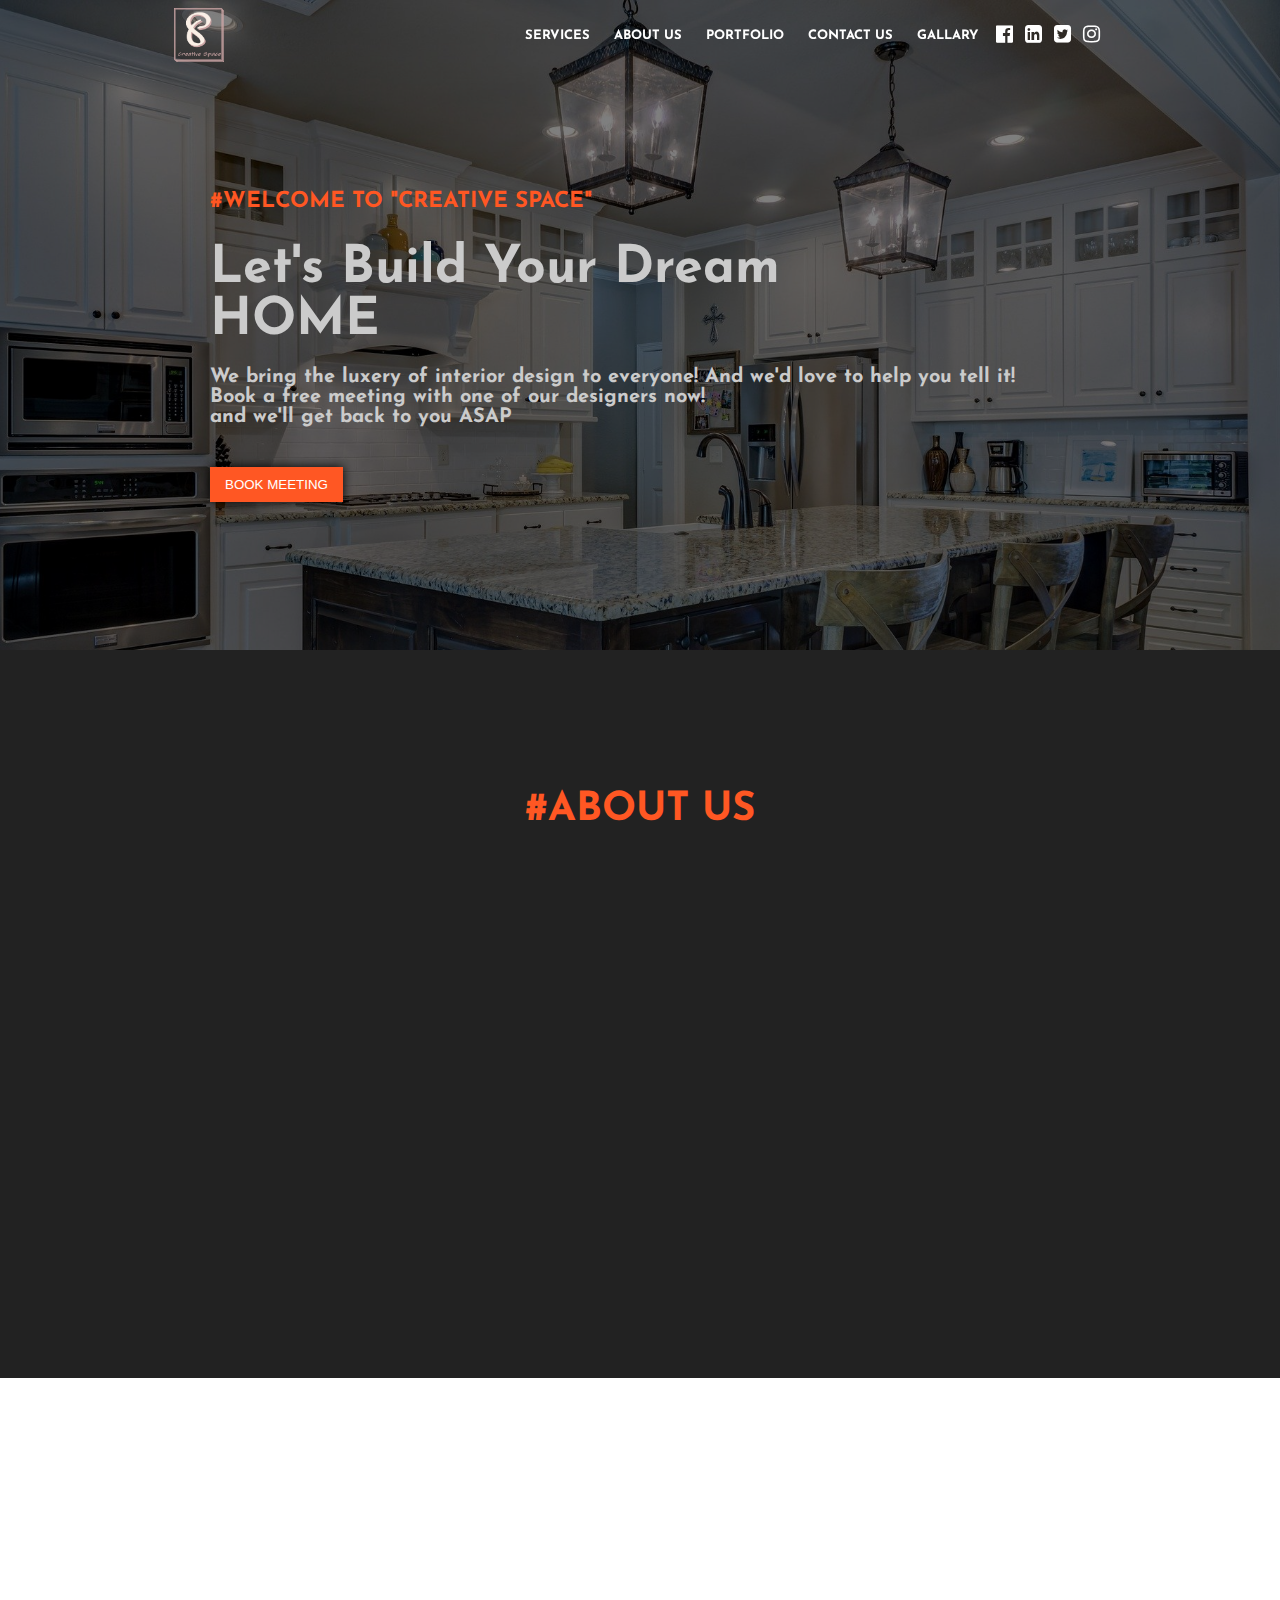
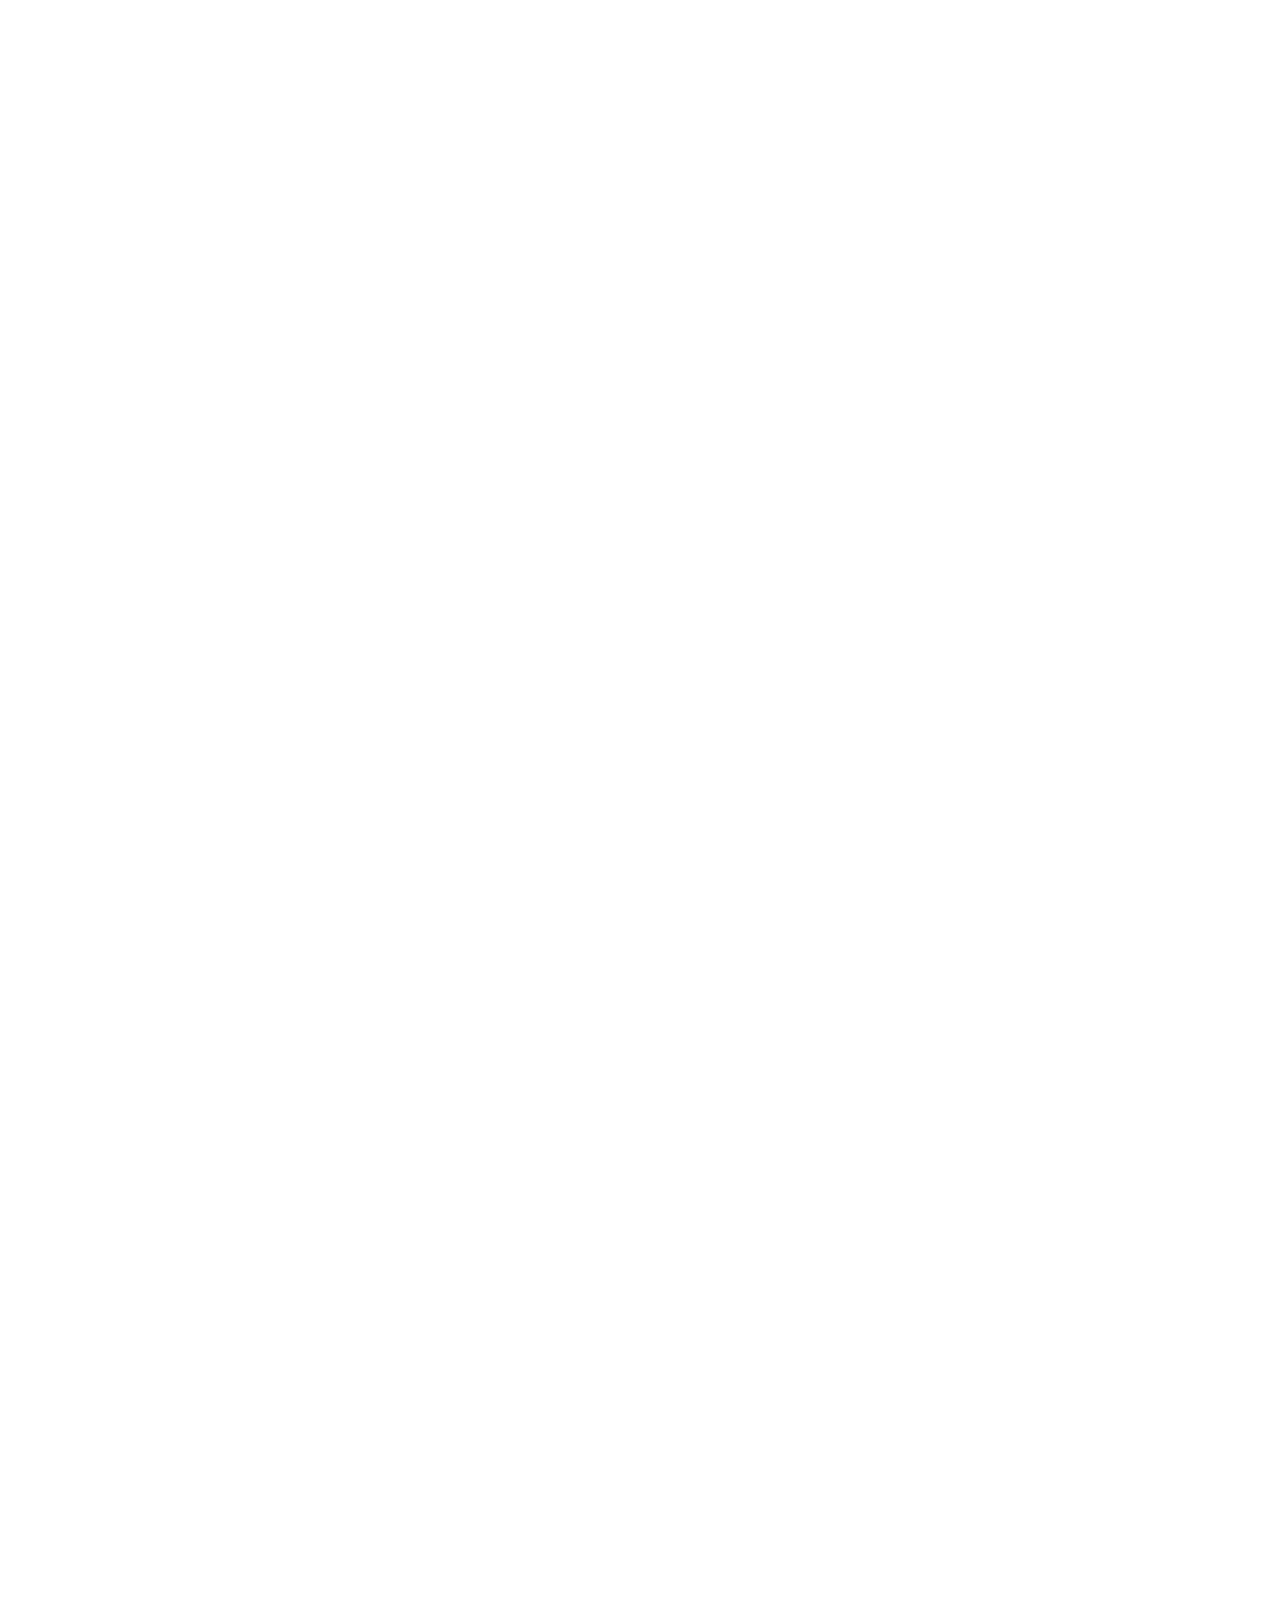
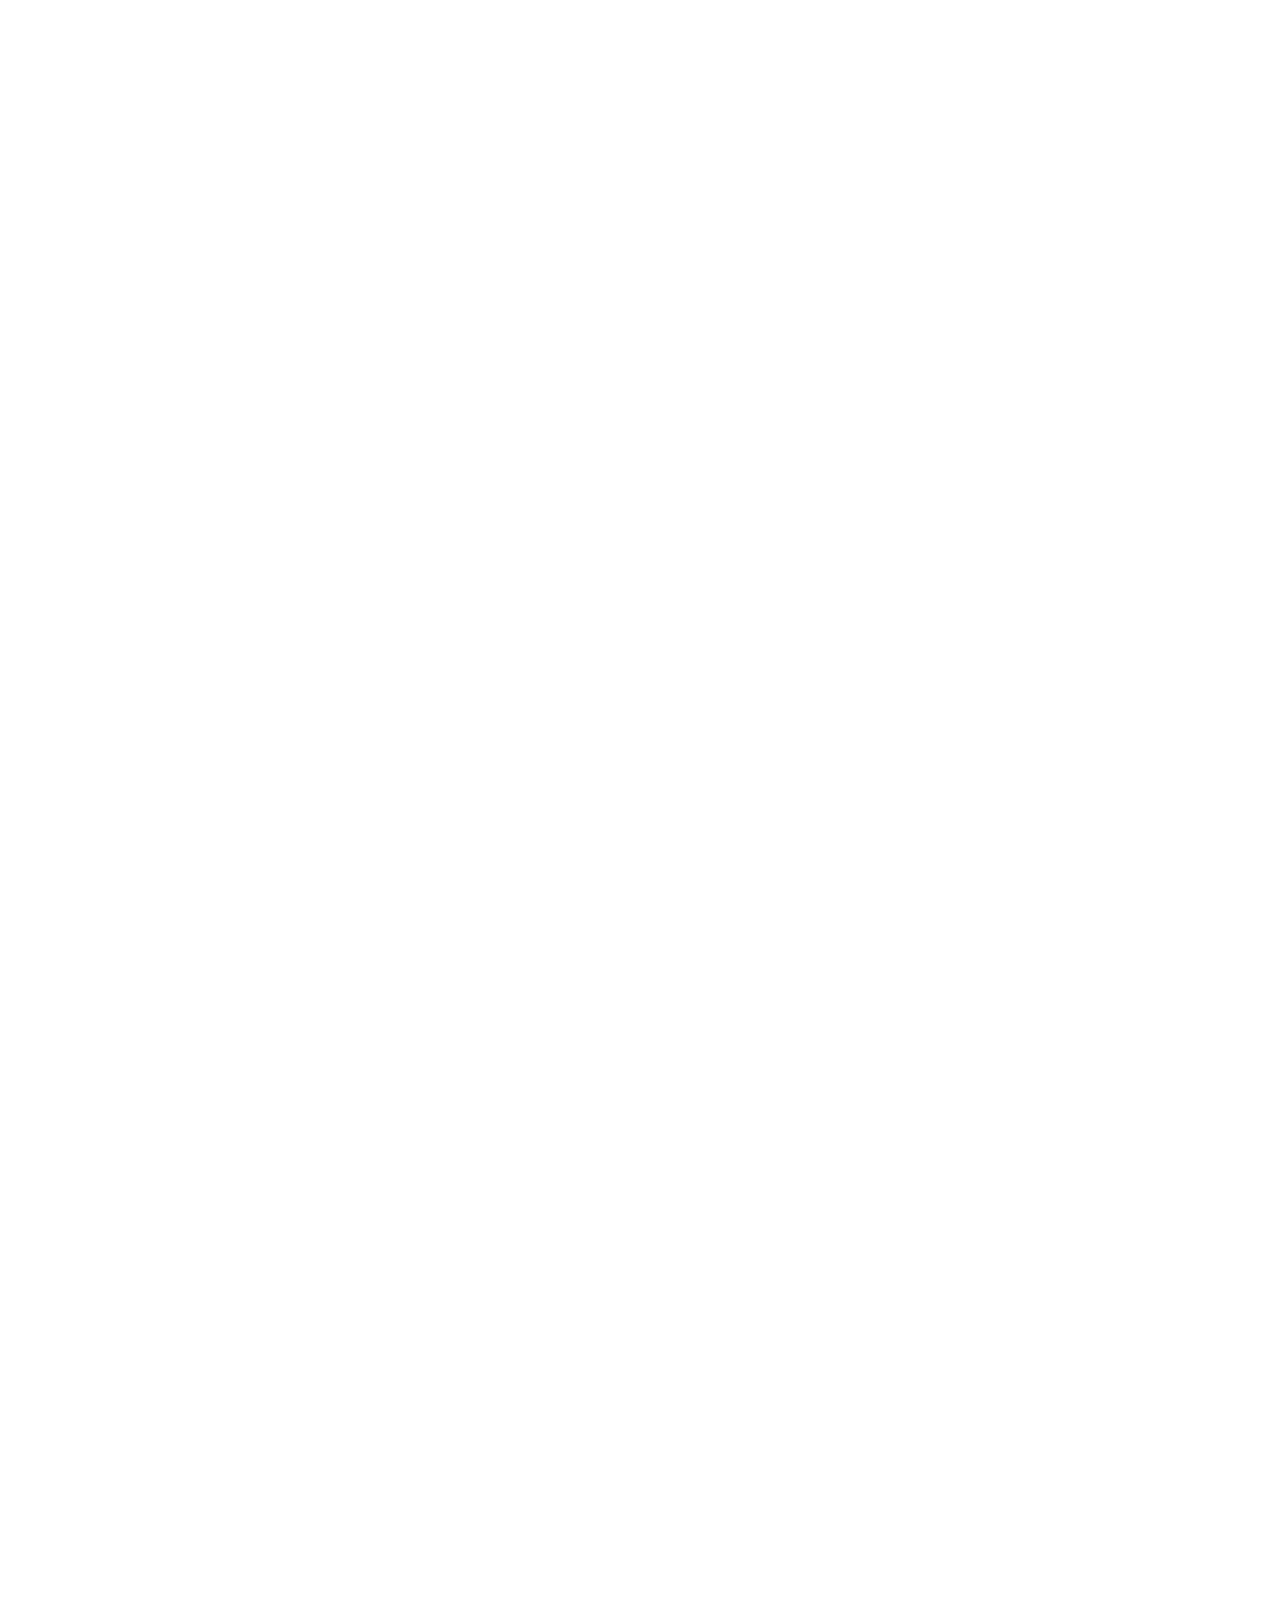
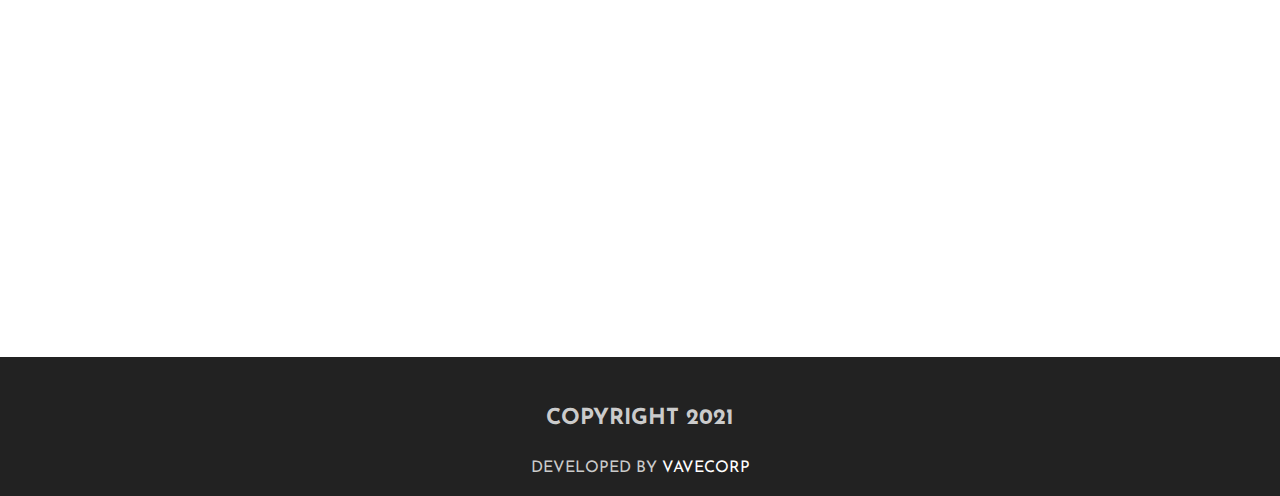
==== index.html @ 80b1841b "Add files via upload" ====
<!DOCTYPE html>
<html lang="en">

<head>
    <meta charset="UTF-8">
    <meta http-equiv="X-UA-Compatible" content="IE=edge">
    <meta name="viewport" content="width=device-width, initial-scale=1.0">
    <meta name="description"
        content="Creative Space Interior Designer and Decorator is one of the Best Intirior Designer and Decorator In Prayagraj . We provide services like nterior Designers For Furniture, Interior Designers, Exterior Designers, Interior Decorators For Salons, Interior Designers For Studio, Interior Designers For Temple, Interior Designer Consultants, Interior Designers For Corporate Celling Desining, INTIRIOR DESIGNING FOR RESTAURENTS, INTIRIOR DESIGNING FOR FURNITURE, BEDROOM DESIGNING, INTIRIOR DESIGNING FOR OFFICES, CUSTOM ROOM DESIGNING, INTIRIOR DESIGNING LIVING ROOM, INTIRIOR DESIGNING KITCHEN etc.">
    <meta name="author" content="">
    <meta name="keywords" content="intirior designer, intirior, designe, allahabad, prayagraj, u.p, best, best intirioe designer in allahabad, best intirior designer in prayagraj, Electricians, CarpentersInterior, DecoratorsInterior, DesignersAluminium, FabricatorsResidence, Interior, DesignersACP, FabricatorsAluminium, Composite, Panel, DealersAluminium, Partition, ContractorsCeiling, Interior, Designers, Electricians,Carpenters,Interior Decorators,Interior Designers,Aluminium Fabricators,Residence Interior Designers,ACP Fabricators,Aluminium Composite Panel Dealers,Aluminium Partition Contractors,Ceiling Interior Designers,Interior Designers For Restaurant,Interior Designers For Modular Kitchen,ACP Contractors,Interior Designers For Beauty Parlour,Interior Designers For Furniture,Interior Designers For Penthouse,Interior Designer Consultants,Residential Exterior Designers,Interior Designers For Bedroom,Interior Designers For Hotels,Interior Designers For Wall,Interior Designers For Apartment,Commercial Interior Designers,Aluminium Structure Fabricators,3D Exterior Designers,Interior Designers For Bungalow,Interior Designers For Jewellery Showroom,Interior Designers For Studio,Interior Designers For Restaurants & Bars,Interior Designers For Hospital,Interior Designers For Retail Store,Interior Designers For Fish Spa,Interior Designers For Corporate,Interior Designers For Shopping Mall,Interior Designers For Bathroom,PVC Interior Designers,Interior Decorators For Salons,Interior Designers For Salons,  Interior Civil Work Services,  Interior Designers For Silver Leafing,  Interior Designers For Industrial,,  Interior Designers For Lobby,    Interior Designers For Nursing Home,  Exterior Graphic Designers,   Interior Decorators For Furniture,  3D Interior Designers For Modular Kitchen,  Interior Designers For School, Designer Furniture Dealers,  Exterior Designers,  Commercial Exterior Designers,  Interior Designers For Kids Room,  Interior Designers For Shops,  Structural Glazing Contractors,    Interior Designers For Art Gallery,   Interior Designers For Institution,  Interior Designers For Temple,  Interior Designers For Showrooms,  Interior Designers For Stalls,  Designer Furniture Dealers-Italia Wood Interiors,
     ">


    <!--  -->
    <link rel="stylesheet" href="https://cdnjs.cloudflare.com/ajax/libs/font-awesome/4.7.0/css/font-awesome.min.css">
    <link rel="preconnect" href="https://fonts.googleapis.com">
    <link rel="preconnect" href="https://fonts.gstatic.com" crossorigin>
    <link href="https://fonts.googleapis.com/css2?family=Josefin+Sans:wght@300&display=swap" rel="stylesheet">
    <link href="https://unpkg.com/aos@2.3.1/dist/aos.css" rel="stylesheet">
    <script src="https://unpkg.com/aos@2.3.1/dist/aos.js"></script>
    <!--  -->
    <link rel="preconnect" href="https://fonts.googleapis.com">
    <link rel="preconnect" href="https://fonts.gstatic.com" crossorigin>
    <link href="https://fonts.googleapis.com/css2?family=Gochi+Hand&display=swap" rel="stylesheet">
    <link href="https://fonts.googleapis.com/css2?family=Raleway:wght@100&display=swap" rel="stylesheet">
    <!--  -->
    <link rel="stylesheet" href="/slick/slick.css">
    <link rel="stylesheet" href="/slick/slick-theme.css">
    <link rel="stylesheet" href="./css/utility.css">
    <link rel="stylesheet" href="/css/style.css">
    <link rel="stylesheet" href="./css/mobile.css">
    <title>Creative Space Interior Designer and Decorator, Best Intirior Designer In Prayagraj </title>
</head>

<body>
    <nav>
        <div class="nav-parent">


            <div class="navbar">
                <div class="logo">
                    <img src="./img/logo6.png" alt="logo">
                    <!-- <h1>logo</h1> -->
                </div>
                <ul class="nav-menu">
                    <li class="nav-item"><a href="#service">SERVICES</a></li>
                    <li class="nav-item"><a href="#about">ABOUT US</a></li>
                    <li class="nav-item"><a href="#portfolio">PORTFOLIO</a></li>
                    <li class="nav-item"><a href="#contact">CONTACT US</a></li>
                    <li class="nav-item"><a href="gallary.html">GALLARY</a></li>
                    <ul class="nav-social">
                        <li><a href=""><i class="fa fa-facebook-official"></i></a></li>
                        <li><a href=""><i class="fa fa-linkedin-square"></i></a></li>
                        <li><a href=""><i class="fa fa-twitter-square"></i></a></li>
                        <li><a href=""><i class="fa fa-instagram"></i></a></li>
                    </ul>
                </ul>
                <div class="hamburger">
                    <div class="bar1"></div>
                    <div class="bar2"></div>
                    <div class="bar3"></div>
                </div>
            </div>
        </div>
    </nav>


    <!-- ************************************************************************************************ -->
    <!-- ************************************************************************************************ -->
    <!-- ************************************************************************************************ -->


    <main>

        <!--***************************************modal form*********************************************************-->

        <div class="modal-form-parent">

            <div class="modal-form-main">

                <div class="modal-form-content">
                    <div class="modal-form-heading">
                        <h2 class="small-heading highlight-color">BOOK A FREE MEETING</h2>
                        <p class="para secondry-color">Lorem ipsum dolor sit, amet consectetur adipisicing elit. In,
                            perferendis odio!</p>
                    </div>
                    <div class="modal-form">
                        <form action="">
                            <input type="text" name="name" placeholder="YOUR NAME*" required>

                            <input type="email" name="email" placeholder="YOUR EMAIL*" required>

                            <input type="datetime-local" name="Meeting time" placeholder="PREFERRED DATE AND TIME"
                                required>

                            <input type="number" name="phone number" placeholder="YOUR PHONE NUMBER*" required>

                            <textarea name="message" id="" placeholder="YOUR MESSAGE"></textarea>

                            <input type="submit" class="submit">
                        </form>
                        <button class="close-modal">CLOSE</button>
                    </div>

                </div>
            </div>
        </div>


        <!--***************************************HERO SECTION*********************************************************-->
        <div class="hero-parent">
            <div class="hero max-width">

                <div class="hero-text ">
                    <h1 class="heading  highlight-color">#WELCOME TO "CREATIVE SPACE"</h1>
                    <h2 class="heading secondry-color">Let's Build Your Dream <br> HOME</h2>
                    <p class="para secondry-color">We bring the luxery of interior design to everyone! And we'd love to
                        help you tell it!<br> Book a free meeting with one of our designers now! <br> and we'll get back
                        to you ASAP</p>
                    </p>

                    <div class="hero-cta">
                        <button>BOOK MEETING</button>
                    </div>
                </div>
            </div>

        </div>


        <!-- *****************************************ABOUT US******************************************************* -->

        <div class="about-parent" id="about">
            <div class="about max-width">
                <h2 class="heading highlight-color">#ABOUT US</h2>
                <div class="about-content">

                    <img src="./img/couch-1845270_1280.jpg" alt="about img" data-aos="fade-right">
                    <div class="about-text" data-aos="fade-left">
                        <h2 class="small-heading highlight-color">OUR STORY</h2>
                        <p class="para secondry-color">We started our journey in 2009, because we realize the difference
                            between a 'house' and a 'Home' and ever since then, we've helped hundreds of our customers
                            build their 'Dream Home'</p>
                        <p class="para secondry-color">We believe that interior design should be accessible to everyone,
                            and that's why we have plans suitable for every budget</p>
                    </div>

                </div>
            </div>
        </div>

        <!-- *****************************************OUR SERVICES******************************************************* -->



        <div class="services-parent" id="service" data-aos="fade-right">
            <div class="services max-width">
                <h2 class="heading highlight-color">#OUR SERVICES</h2>
                <p class="para">WE provide more than 30 services</p>
                <div class="service-card-parent card-parent">
                    <div class="service-card card" data-aos="fade-up">
                        <img src="./img/celling.jpeg" alt="celling">
                        <div class="card-text">
                            <h3 class="small-heading">Celling Desining</h3>
                        </div>

                    </div>
                    <div class="service-card card" data-aos="fade-up">
                        <img src="./img/restaurent2.jpeg" alt="restaurent">
                        <div class="card-text">
                            <h3 class="small-heading">INTIRIOR DESIGNING FOR RESTAURENTS</h3>
                        </div>

                    </div>
                    <div class="service-card card" data-aos="fade-up">
                        <img src="./img/furniture.jpeg" alt="furniture">
                        <div class="card-text">
                            <h3 class="small-heading">INTIRIOR DESIGNING FOR FURNITURE</h3>
                        </div>

                    </div>
                    <div class="service-card card" data-aos="fade-up">
                        <img src="./img/bedroom.jpg" alt="bedroom">
                        <div class="card-text">
                            <h3 class="small-heading">BEDROOM DESIGNING</h3>
                        </div>

                    </div>
                    <div class="service-card card" data-aos="fade-up">
                        <img src="./img/office.jpeg" alt="office">
                        <div class="card-text">
                            <h3 class="small-heading">INTIRIOR DESIGNING FOR OFFICES</h3>
                        </div>

                    </div>
                    <div class="service-card card" data-aos="fade-up">
                        <img src="./img/extirior.jpeg" alt="extiror">
                        <div class="card-text">
                            <h3 class="small-heading">EXTIRIOR DESIGNING</h3>
                        </div>

                    </div>
                    <div class="service-card card" data-aos="fade-up">
                        <img src="./img/customroom.jpeg" alt="customroom">
                        <div class="card-text">
                            <h3 class="small-heading">CUSTOM ROOM DESIGNING</h3>
                        </div>

                    </div>
                    <div class="service-card card" data-aos="fade-up">
                        <img src="./img/restaurent.jpeg" alt="">
                        <div class="card-text">
                            <h3 class="small-heading">INTIRIOR DESIGNING FOR SHOPS</h3>
                        </div>

                    </div>
                    <div class="service-card card" data-aos="fade-up">
                        <img src="./img/livingroom.jpeg" alt="">
                        <div class="card-text">
                            <h3 class="small-heading">INTIRIOR DESIGNING LIVING ROOM</h3>
                        </div>

                    </div>
                    <div class="service-card card" data-aos="fade-up">
                        <img src="./img/kitchin.jpeg" alt="kitchen">
                        <div class="card-text">
                            <h3 class="small-heading">INTIRIOR DESIGNING KITCHEN</h3>
                        </div>

                    </div>

                    <h2 class="small-heading" data-aos="fade-up">+ and many more</h2>







                </div>
                <div class="hero-cta cta" data-aos="fade-up">
                    <button>BOOK MEETING</button>
                </div>
            </div>


            <!-- *****************************************OUR Portfolio******************************************************-->

            <div class="portfolio-parent" id="portfolio" data-aos="fade-up">
                <div class="portfolio max-width">

                    <h2 class="heading highlight-color" data-aos="fade-up">#Our_Projects</h2>
                    <p class="para secondry-color">We have helped hundreds of people, and brought their dream home to
                        life, Have a look yourself, perhaps you'll find something you like?
                    </p>
                    <div class=" portfolio-card-parent carousle" data-aos="fade-up">
                        <div class=" portfolio-card">
                            <img src="./img/image1.jpeg" alt="portfolio" class="portfolio-img">
                        </div>
                        <div class=" portfolio-card">
                            <img src="./img/PicsArt_07-07-01.05.07.jpg" alt="portfolio" class="portfolio-img">
                        </div>
                        <div class=" portfolio-card">
                            <img src="./img/image18.jpeg" alt="portfolio" class="portfolio-img">
                        </div>
                        <div class=" portfolio-card">
                            <img src="./img/image25.jpeg" alt="portfolio" class="portfolio-img">
                        </div>
                        <div class=" portfolio-card">
                            <img src="./img/image6.jpeg" alt="portfolio" class="portfolio-img">
                        </div>
                        <div class=" portfolio-card">
                            <img src="./img/image20.jpeg" alt="portfolio" class="portfolio-img">
                        </div>
                        <div class=" portfolio-card">
                            <img src="./img/PicsArt_07-07-12.50.03.jpg" alt="portfolio" class="portfolio-img">
                        </div>
                        <div class=" portfolio-card">
                            <img src="./img/PicsArt_07-07-12.54.58.jpg" alt="portfolio" class="portfolio-img">
                        </div>

                    </div>
                </div>
            </div>

            <!-- *****************************************testimonials******************************************************-->

            <div class="review-parent">
                <h2 class="heading highlight-color">#TESTIMONIALS</h2>
                <div class="review carousle max-width">
                    <div class="review-text">
                        <p class="para">"I will definitely recommend this interior designer because they are best in
                            Allahabad"</p>
                        <h3 class="small-heading">- manoj singh</h3>


                    </div>
                    <div class="review-text">
                        <p class="para">"Best choice around the city well done guys, keep it up !"</p>
                        <h3 class="small-heading">- Danish hasan khan</h3>


                    </div>
                    <div class="review-text">
                        <p class="para">"Good experience and working knowledge I am fully satisfied"</p>
                        <h3 class="small-heading">-sivali</h3>


                    </div>
                    <div class="review-text">
                        <p class="para">"I am highly satisfied with his work. He has the teams of expert who can handle
                            any
                            type of interior design requirements. he has a super expert who can handle any type of
                            furniture
                            design. highly recommended."</p>
                        <h3 class="small-heading">-Sarfaraj</h3>

                    </div>
                </div>
            </div>


            <!-- *****************************************contact form****************************************************** -->
            <div class="contact-parent" id="contact">
                <div class="contact max-width">
                    <h2 class="heading highlight-color">#CONTACT US</h2>
                    <div class="contact-content">
                        <div class="contact-content-kid1">>

                            <h2 class="small-heading highlight-color">YOU CAN CONTACT US ON</h2>

                            <div class="contact-text">
                                <p class="para secondry-color">Heera Halwai Chauraha, 42/C, Sardar Patel Marg, near
                                    Roadways
                                    Workshop, Civil Lines, Prayagraj, Uttar Pradesh 211001</p>
                                <hr>
                                <p>

                                    <a href="tel:999999999999" class="para secondry-color">999999999</a>
                                </p>
                                <hr>
                                <p>

                                    <a href="mailto:yooo@gmail.com" class="para secondry-color">yooo@gmail.com</a>
                                </p>
                                <hr>
                                <p class="para secondry-color">FOLLOW US ON</p>
                                <p class="para">

                                <ul class="nav-social">
                                    <li><a href=""><i class="fa fa-facebook-official"></i></a></li>
                                    <li><a href=""><i class="fa fa-linkedin-square"></i></a></li>
                                    <li><a href=""><i class="fa fa-twitter-square"></i></a></li>
                                    <li><a href=""><i class="fa fa-instagram"></i></a></li>
                                </ul>
                                </p>
                                <hr>
                            </div>
                            <div class="map">
                                <iframe
                                    src="https://www.google.com/maps/embed?pb=!1m18!1m12!1m3!1d28821.229434778452!2d81.82384344490461!3d25.449839408075842!2m3!1f0!2f0!3f0!3m2!1i1024!2i768!4f13.1!3m3!1m2!1s0x399acb1b06f7a52b%3A0xf75b91c66a04521a!2sCreative%20Space%20Interior!5e0!3m2!1sen!2sin!4v1625834475578!5m2!1sen!2sin"
                                    width="350" height="300" style="border:0;" allowfullscreen="" loading="lazy">
                                </iframe>
                            </div>


                        </div>

                        <div class="contact-content-kid2">
                            <div class="form-parent">
                                <h2 class="small-heading highlight-color">SEND MESSAGE</h2>
                                <div class="form">
                                    <form action="">

                                        <input type="text" name="name" placeholder="YOUR NAME*" required>

                                        <input type="email" name="email" placeholder="YOUR EMAIL*" required>

                                        <input type="number" name="phone number" placeholder="YOUR PHONE NUMBER*"
                                            required>

                                        <textarea name="message" id="" placeholder="YOUR MESSAGE"></textarea>

                                        <input type="submit" class="submit">
                                    </form>
                                </div>
                            </div>
                        </div>
                    </div>

                </div>

            </div>




    </main>
    <footer>
        <div>
            <h1 class="small-heading secondry-color">COPYRIGHT 2021</h1>
            <p class="secondry-color"> DEVELOPED BY <a href="">VAVECORP</a></p>
        </div>


    </footer>






</body>

<script src="https://ajax.googleapis.com/ajax/libs/jquery/3.5.1/jquery.min.js"></script>
<script src="./js/main.js"></script>
<script src="./slick/slick.min.js"></script>


</html>
---- css/utility.css ----
.max-width{
    max-width: 1500px;
    margin: auto;
}

.primary-color{
    color: var(--primary-color);
}
.secondry-color{
    color: var(--secondry-color)
}

.highlight-color{
    color: var(--highlight-color);
}
.heading{
    font-size: 40px;
    margin: 30px 0px;
    font-family: 'Josefin Sans', sans-serif;

}
.small-heading{
    font-size: 22px;
    margin: 30px 0px;
    font-family: 'Josefin Sans', sans-serif;

}

.para{
    font-size: 20px;
    margin: 10px 0px;
    font-family: 'Josefin Sans', sans-serif;
}
a{
    color: rgb(255, 255, 255);
    text-shadow: none;
    text-decoration: none;
    font-family: 'Josefin Sans', sans-serif;
}



.card-parent{
    display: grid;
    grid-gap: 1rem;
    grid-template-columns: repeat(auto-fit, minmax(300px,1fr));

}
/* .card{
    box-shadow: 0px 0px 5px 0px black;
}
.card:hover{
    box-shadow: 0px 0px 15px 0px black;
} */


/* ********************************************************************************************************* */
---- css/style.css ----
*{
    margin: 0;
    padding: 0;
    transition: 0.5s;
    scroll-behavior: smooth;
   
    
}    
:root{
    --primary-color:#000000;
    --secondry-color: #CBCBCB;
    --highlight-color:#FF5723;
}
::-webkit-scrollbar {
    width: 5px;
  }
  ::-webkit-scrollbar-track {
    background: #222222;
  }
  ::-webkit-scrollbar-thumb {
    background:var(--highlight-color);
  }



body{
    font-family: 'Josefin Sans', sans-serif;
    /* overflow:hidden; */
    background-color: rgb(255, 255, 255);
    

}
a:hover{
    color: var(--highlight-color);
}



/* **************************************************************************************** */
/* **************************************************************************************** */
/* **************************************************************************************** */


/* ********************************************NAVIGATION BAR ******************************************** */
nav{
    width: 100%;
    position: fixed;
    z-index: 10;
    display: flex;
    justify-content: center;


}
.nav-parent{
    width: 100%;
    display: flex;
    justify-content: center;

}

.navbar{
    max-width: 1500px;
    width: 100vw;
    height: 70px;
    display: flex;
    justify-content: space-around;
    align-items: center;
}

/* ********************************************CHANGE COLOR ON SCROLL******************************************** */

.nav-changeColor{
    background-color: #222222;

}

/* ********************************************LOgo******************************************** */


.logo img{
    display: flex;
    margin-left: 30px;
    width: 50px;
    
}

/* ********************************************MENU ITEM in nav bar******************************************** */

.nav-menu{
    display: flex;
    justify-content: space-evenly;
    align-items: center;
    text-decoration: none;
    list-style: none;
    font-size: 13px;
    font-weight: bold;
}
.nav-menu li a{
    text-decoration: none;
    color: rgb(255, 255, 255);
    /* text-shadow: 0px 0px 2px black; */
    margin: 10px;
    padding: 2px;
    text-align: center;
    
}
.nav-menu li a:hover{
    color: var(--highlight-color);
}
.nav-social{
    display: flex;
    justify-content: space-evenly;
    list-style: none;
    margin-right: 30px;
    font-size: 20px;
    
}
.nav-social li a{
    margin: 0px;
    padding: 6px;
}

/* ********************************************hamburger menu******************************************** */

.hamburger{
    display: none;
    margin-right: 20px;
}

.bar1,.bar2,.bar3{
    width: 20px;
    height: 3px;
    background-color: rgb(255, 255, 255);
    margin: 2px;

}

/* **************************************************************************************** */
/* **************************************************************************************** */
/* **************************************************************************************** */


/* ********************************************HERO SECTION******************************************** */
.hero-parent{
    background-color: rgba(0, 0, 0, 0.5);
    overflow-x: hidden;
}
.hero-parent::before{
    content: "";
    position:absolute;
    background-attachment: fixed;
    z-index: -11;
    background-image: url(../img/kitchen-1940174_1920.jpg);
    width: 100%;
    height: 650px;
    background-position: center;
    background-size: cover;
}

.hero{
   
    width: 100%;
    height: 650px;
    display: flex;
    justify-content:flex-start;
}


.hero-text{
    margin-top: 140px;
    margin-left: 190px;
    /* height: 300px; */
    padding: 20px;
    text-align: left;
    /* text-shadow: 0px 0px 10px black; */
}
.hero-text h1{
    margin: 30px 0px;
    font-size: 22px;
    font-weight: bold;
}
.hero-text h2{
    font-size: 52px;
    margin: 10px 0px;
}
.hero-text p{
    margin: 20px 0px;
    font-weight: bold;
}
.hero-cta{
    margin-top: 40px;
    
}
.hero-cta button{
    background-color:var(--highlight-color);
    padding: 10px 15px;
    box-shadow: 0px 0px 10px 0px rgb(0, 0, 0);
    border: none;
    cursor: pointer;
    color: #fff;

}
.hero-cta button:hover{
    box-shadow: 0px 0px 20px 0px rgb(0, 0, 0);
    color: var(--secondry-color);
}

/* **************************************************************************************** */
/* **************************************************************************************** */
/* **************************************************************************************** */

/******************************************cta*******************************************************/
.cta{
   display: flex;
   justify-content: center;

}


/* ********************************************ABOUT US******************************************** */

.about-parent{
    background-color: #222222;
    overflow-x: hidden
}

.about{
   padding: 110px 0px;
   
}
.about h2{
    text-align: center;
}
.about-content{
    margin-top: 40px;
    display: flex;
    justify-content: center;
}
.about-content img{
    padding: 5px;
    width: 45%;
    border: 2px solid var(--highlight-color);
}
.about-text{
    width:45%;
    padding: 5px;
    text-align: center;
    display: flex;
    flex-direction: column;
    justify-content: center;
    align-items: center;
    border: 2px solid var(--highlight-color);
    background-color: rgba(0, 0, 0, 0.322);
}

/* ********************************************services section******************************************** */

.services-parent{
    margin-top: 150px;
    overflow-y: hidden;
    overflow-x: hidden;

}
.services-parent h2{
    text-align: center;
}
.services-parent p{
    text-align: center;
    
}
.service-card-parent{
    margin: 50px 30px;
    

}
.service-card{
    box-shadow: 0px 0px 10px 0px black;
    margin: auto;
    background-color: #222222;
    overflow: hidden;
    aspect-ratio: 4/3;
    /* height: 250px; */
    display: flex;
    flex-direction: column;
    justify-content: space-around;

}
.service-card img{
    width: 100%;
    height: 90%;
    filter: brightness(0.5);
    
}
.service-card img:hover{
    transform:scale(1.2);
    
    
}
.card-text{
    color: var(--highlight-color);
    background-color: #222222;
    text-align: center;
    position: sticky;
    
   
}
.card-text h3{
    font-size: 14px;
    margin: 5px 0px;
    padding: 5px 0px;
}

.cta{
    margin-bottom: 40px;
}
/* ********************************************portfolio section******************************************** */

.portfolio-parent{
    background-color: #222222;
    overflow-x: hidden
    
}

.portfolio{
    padding: 80px 0px;
}
.portfolio h2{
    text-align: center;
}
.portfolio p{
    text-align: center;
    width: 60%;
    margin: auto;
}
.portfolio-card-parent{
    margin: 100px 30px;
}
.portfolio-card{
    background-color: #222222;
    overflow: hidden;
}
.portfolio-card img{
    height: 60%;
    width: 60%;
    aspect-ratio: 16/9;
    cursor: pointer;
    margin: auto;
}


/* *****************************************testimonials****************************************************** */


.review-parent{
    background-color: #000000b0;
    overflow-x: hidden
}
.review-parent::before{
    content: "";
    position:absolute;
    background-attachment: fixed;
    z-index: -1100;
    background-image: url(../img/1625739074601.webp);
    width: 100%;
    height:100%;
    background-position: center;
    background-size: cover;
    background-repeat: no-repeat;

}
.review-parent h2{
    margin: 0px;
    padding: 40px 0px;
    text-align: center;

}

.review{
    margin: auto;
    text-align: center;
    padding: 20px 0px;
    width: 60%;
    color: var(--secondry-color);
}
.reviwe p{
    text-align: center;
    color: var(--secondry-color);
    font-weight: bold;
   
}
/******************************************contact*******************************************************/

.contact-parent{
    background-color: #222222;
    overflow-x: hidden
}
/* .contact{
    display: flex;
} */
.contact h2{
    margin: 0;
    padding: 100px 0px;
    text-align: center;
}

.contact-content{
    display: flex;
    justify-content: space-evenly;
}
.contact-content h2{
    margin: 0;
    padding: 0%;
    text-align: left;
}
.contact-text{
    width: 300px;  
    margin: 20px 0px;
    text-align: left;
}
.contact-text p{
    margin: 10px 0px;
}
/******************************************contact form*******************************************************/

.form-parent{
    display: flex;
    flex-direction: column;
    align-items: center;
    padding: 60px;
    border: 2px solid var(--highlight-color);
   
    
}
form{
    display: flex;
    flex-direction: column;
    justify-content: center;
    align-items: center;
}
form input,form textarea{
    padding: 20px;
    width: 350px;
    border: 2px solid var(--secondry-color);
    background-color: transparent;
    color: var(--highlight-color);
    margin: 10px 0px;
}
.submit{
    background-color: var(--highlight-color);
    color: var(--secondry-color);
    cursor: pointer;
}

/******************************************modal contact form*******************************************************/

.modal-form-parent{
    background-color: #22222200;
    position: fixed;
    z-index: 9;
    margin: auto;
    inset:0;
    top: 80px;
    bottom: 10px;
    left: 500%;
    display: flex;
    justify-content: center;
    /* display: none; */
    overflow-y: scroll;
    transition: 0.8s;

}
/* .close-modal{

} */
.modal-form-main{
    background-color: #222222;
    
}

.modal-form-content{
    text-align: center;
    /* border: 2px solid var(--highlight-color); */
}
.modal-form-heading{
    width: 70%;
    margin: auto;
}
/* .modal-form-heading h2{
    margin: 15px 0px;
} */
.modal-form{
    background-color: #222222;
    

}
.modal-form form input,.modal-form form textarea{
    padding: 5px;
}

.close-modal{
   padding: 5px 30px;
   margin: 10px 0px;
   background-color: var(--secondry-color);
   border: 2px solid var(--highlight-color);
   cursor: pointer;
}

.show-modal{
    left: 0%;
    transition: 0.8s;
   
}


/******************************************footer*******************************************************/

footer{
    overflow-x: hidden;
    background-color: #222222;
    text-align: center;
    padding: 20px 0px ;
}


/******************************************gallary*******************************************************/

.gallary-parent{
    background-color: #222222;
    padding: 150px 0px;
    margin: auto;
}
.gallary-nav{
    width: 70%;
    height: 30%;
    margin: auto;
}
.gallary-nav img{
    margin: 0px 10px;
    border: 2px solid var(--highlight-color);
    aspect-ratio: 16/9;
}
.gallary{
    padding: 100px 0px;
    width: 50%;
    height: 50%;
    /* aspect-ratio: 9/16; */
    margin: auto;
   
    
}
.gallary img{
    aspect-ratio: 3/4;
    max-height: 100vh;
    border: 2px solid var(--highlight-color);
}
---- css/mobile.css ----
@media only screen and (max-width: 700px){

/* ********************************************Utility ******************************************** */


    .heading{
        font-size: 30px;

    }
    
    .para{
        font-size: 20px;

    }
    a{
        text-shadow: none;
        text-decoration: none;
    }


    
/* ********************************************NAVIGATION BAR ******************************************** */
    .navbar{
        width: 100%;
        height: 70px;
        top:0;
        background-color: rgba(0, 0, 0, 0);
        display: flex;
        justify-content: space-between;
        overflow-x: hidden;
    }

    /* ********************************************CHANGE COLOR ON SCROLL******************************************** */
    .nav-changeColor{
       
        background-color: black;
    
    }
    
    /* ********************************************LOgo******************************************** */

    .logo{
        display: flex;
        
    }
    
    /* ********************************************MENU ITEM in nav bar******************************************** */
    .nav-menu{
        position: absolute;
        top: -500%;
        width: 100%;
        right: 0;
        background-color: black;
        text-align: center;
        display: flex;
        flex-direction: column;
        justify-content: space-evenly;
    }
    .nav-menu li{
        margin: 20px 0px;
        text-align: center;
    }
    .nav-social{
        display: flex;
        justify-content: space-evenly;
        text-align: center;
        margin-right: 0px;
    }

    /* ********************************************hamburger menu******************************************** */

    .menu-open{
        top: 70px;
        right: 0px;
    }

    .hamburger{
        display: flex;
        flex-direction: column;
        justify-content: space-evenly;
    }

    .bar1-open{
        transform:rotate(45deg);
        margin: 0px;
        position: absolute;
    }
    .bar2-open{
        display: none;
        margin: 0px;
    }
    .bar3-open{
        transform:rotate(-45deg);
        margin: 0px;
        
    }

    /* **************************************************************************************** */
    /* **************************************************************************************** */
    /* **************************************************************************************** */

    /* ********************************************HERO SECTION******************************************** */

.hero-parent{
    /* background-color: rgba(0, 0, 0, 0.637); */
    width: 100%;
    height: 900px;
}
.hero-parent::before{
    content: "";
    position:absolute;
    background-attachment: fixed;
    z-index: -11;
    background-image: url(../img/kitchen-1940174_1920.jpg);
    width: 100%;
    height: 900px;
    background-position: center;
    background-size: cover;
}


.hero-text{
    margin-top: 180px;
    margin: auto;
    height: 300px;
    padding: 20px;
    text-align: left;
    text-shadow: 0px 0px 5px black;
}
/* .hero-text h1{
    margin: 20px 0px;
    font-size: 50px;
} */
.hero-text p{
    margin: 10px 0px;
}
.hero-cta{
    margin-top: 30px;
}
.hero-cta a{
    background-color:var(--highlight-color);
    padding: 10px 15px;
    box-shadow: 0px 0px 10px 0px rgb(0, 0, 0);

}
.hero-cta a:hover{
    box-shadow: 0px 0px 20px 0px rgb(0, 0, 0);
}


    /* ********************************************about us section******************************************** */
    
    .about-parent{
        background-color: #222222;
        overflow-x: hidden;
    }
    
    .about{
       padding: 150px 0px;
       
    }
    .about h2{
        text-align: center;
    }
    .about-content{
        margin-top: 40px;
        display: flex;
        justify-content: center;
        flex-direction: column;
        align-items: center;
    }
    .about-content img{
        width: 90%;
        border: 2px solid var(--highlight-color);
    }
    .about-text{
        width:90%;
        text-align: center;
        display: flex;
        flex-direction: column;
        justify-content: center;
        align-items: center;
        border: 2px solid var(--highlight-color);
        background-color: rgba(0, 0, 0, 0.322);
    }


/* ********************************************services section******************************************** */

.services-parent{
    margin-top: 150px;
    width: 90vw;
    margin: auto;
    overflow-x: hidden
    

}
.services-parent h2{
    text-align: center;
}
.services-parent p{
    text-align: center;
}
.service-card-parent{
    padding: 100px 10px;
    margin: auto;
    grid-gap: 0;
    justify-content: center;
}
.service-card{
    box-shadow: 0px 0px 10px 0px black;
    margin: auto;
    background-color: #222222;
    overflow: hidden;
    height: 300px;
    display: flex;
    flex-direction: column;
    justify-content: space-around;
    

}
.service-card img{
    width: 100%;
    height: 80%;
    width: 90vw;
    margin: auto;
    filter: brightness(0.5);
    
}
.service-card img:hover{
    transform:scale(1.2);
    
    
}
.card-text{
    color: var(--highlight-color);
    background-color: #222222;
    width: 90vw;
}

    /* ********************************************portfolio section******************************************** */

.portfolio-parent{
    background-color: #222222;
    overflow-x: hidden;

}

.portfolio{
    padding: 80px 0px;

}
.portfolio h2{
    text-align: center;
}
.portfolio p{
    text-align: center;
    width: 60%;
    margin: auto;
}
.portfolio-card-parent{
    margin: 100px 0px;

}
.portfolio-card{
    background-color: #222222;
    overflow: hidden;
}
.portfolio-card img{
    height: 90%;
    width: 90%;
    cursor: pointer;
    margin: auto;
}

/* *****************************************testimonials****************************************************** */


.review-parent{
    background-color: #000000b7;
    overflow-x: hidden;
    /* padding-top:140px; */
}
.review-parent::before{
    content: "";
    position:absolute;
    background-attachment: fixed;
    z-index: -1100;
    background-image: url(../img/1625739074601.webp);
    width: 100%;
    height:100%;
    background-position: center;
    background-size: cover;
    background-repeat: no-repeat;

}
.review-parent h2{
    margin: 0px;
    padding: 40px 0px;
    text-align: center;

}

.review{
    margin: auto;
    text-align: center;
    width: 80%;
    color:var(--secondry-color);
}
.reviwe p{
    text-align: center;
    color:var(--secondry-color);
   
}
/* *****************************************contact us****************************************************** */

.contact-parent{
    background-color: #222222;
    overflow-x: hidden;
}
/* .contact{
    display: flex;
} */
.contact h2{
    margin: 0;
    padding: 100px 0px;
    text-align: center;
}

.contact-content{
    display: flex;
    flex-direction: column;
    justify-content: space-around;
    align-items: center;
}
.contact-content h2{
    margin: 0px 0px;
    padding: 0%;
    text-align: left;
    margin: auto;
    width: 90vw;
    text-align: center;
}
.contact-text{
    width: 250px;  
    padding: 40px 0px;
    margin: auto;
    text-align: left;
    width: 90vw;
}
.contact-text p{
    margin: 10px 0px;
}
.map iframe{
    width: 80vw;
    display: flex;
    justify-content: center;
    margin: auto;
}

/******************************************contact form*******************************************************/

.form-parent{
    display: flex;
    flex-direction: column;
    align-items: center;
    margin: 20px 0px;
    padding: 0px 0px;
    width: 90vw;
    border: 2px solid var(--highlight-color);
   
    
}
.form-parent h2{
    margin: 20px 0px;
}

form{
    display: flex;
    flex-direction: column;
    justify-content: center;
    align-items: center;
}

form input , form textarea{
    padding: 20px;
    width: 70vw;
    margin: 10px 0px;
}
.submit{
    background-color: var(--highlight-color);
    color: var(--secondry-color);
}

/******************************************gallary*******************************************************/

.gallary-parent{
    background-color: #222222;
    padding: 150px 0px;
}
.gallary-nav{
    width: 80%;
    /* height: 60%; */
    margin: auto;
}
.gallary-nav img{
    margin: 0px 10px;
    border: 2px solid var(--highlight-color);
    aspect-ratio: 16/9;
}
.gallary{
    padding: 50px 0px;
    width: 90%;
}
.gallary img{
    aspect-ratio: 16/9;
    border: 2px solid var(--highlight-color);
}
}
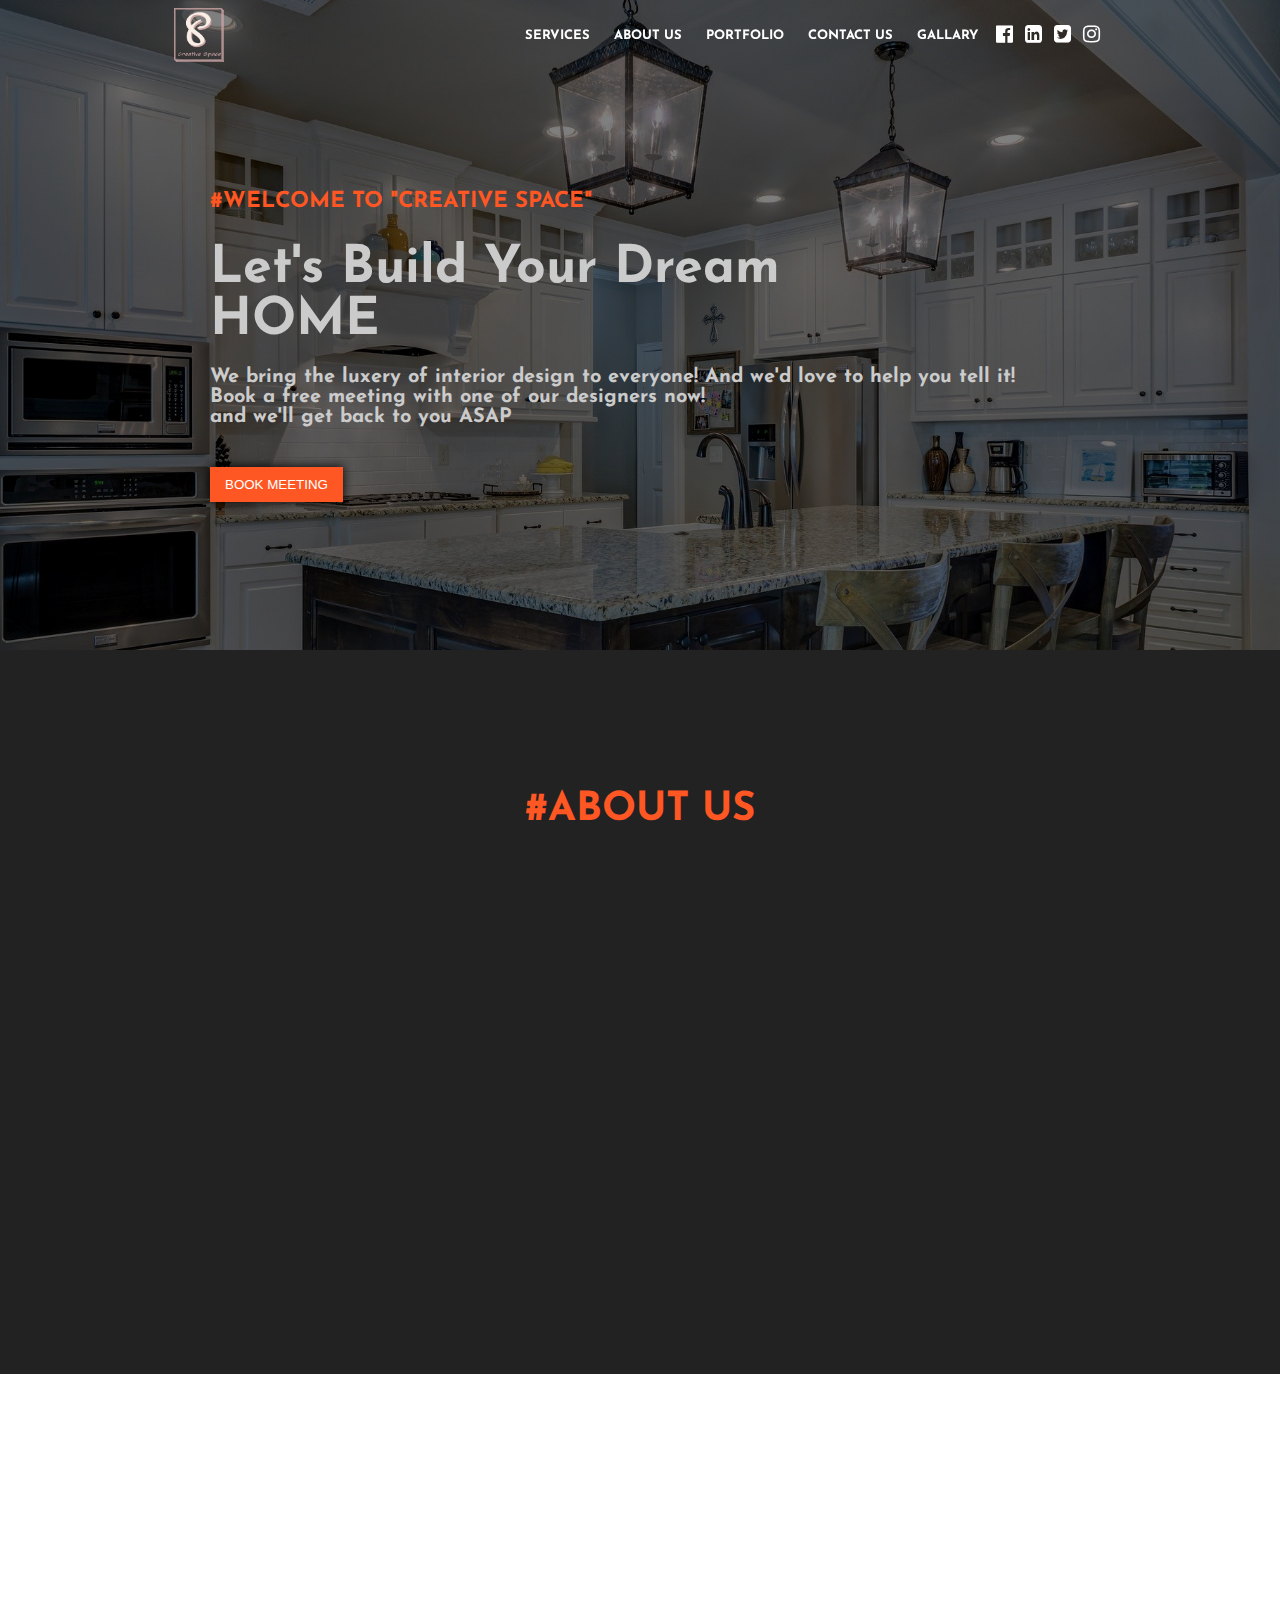
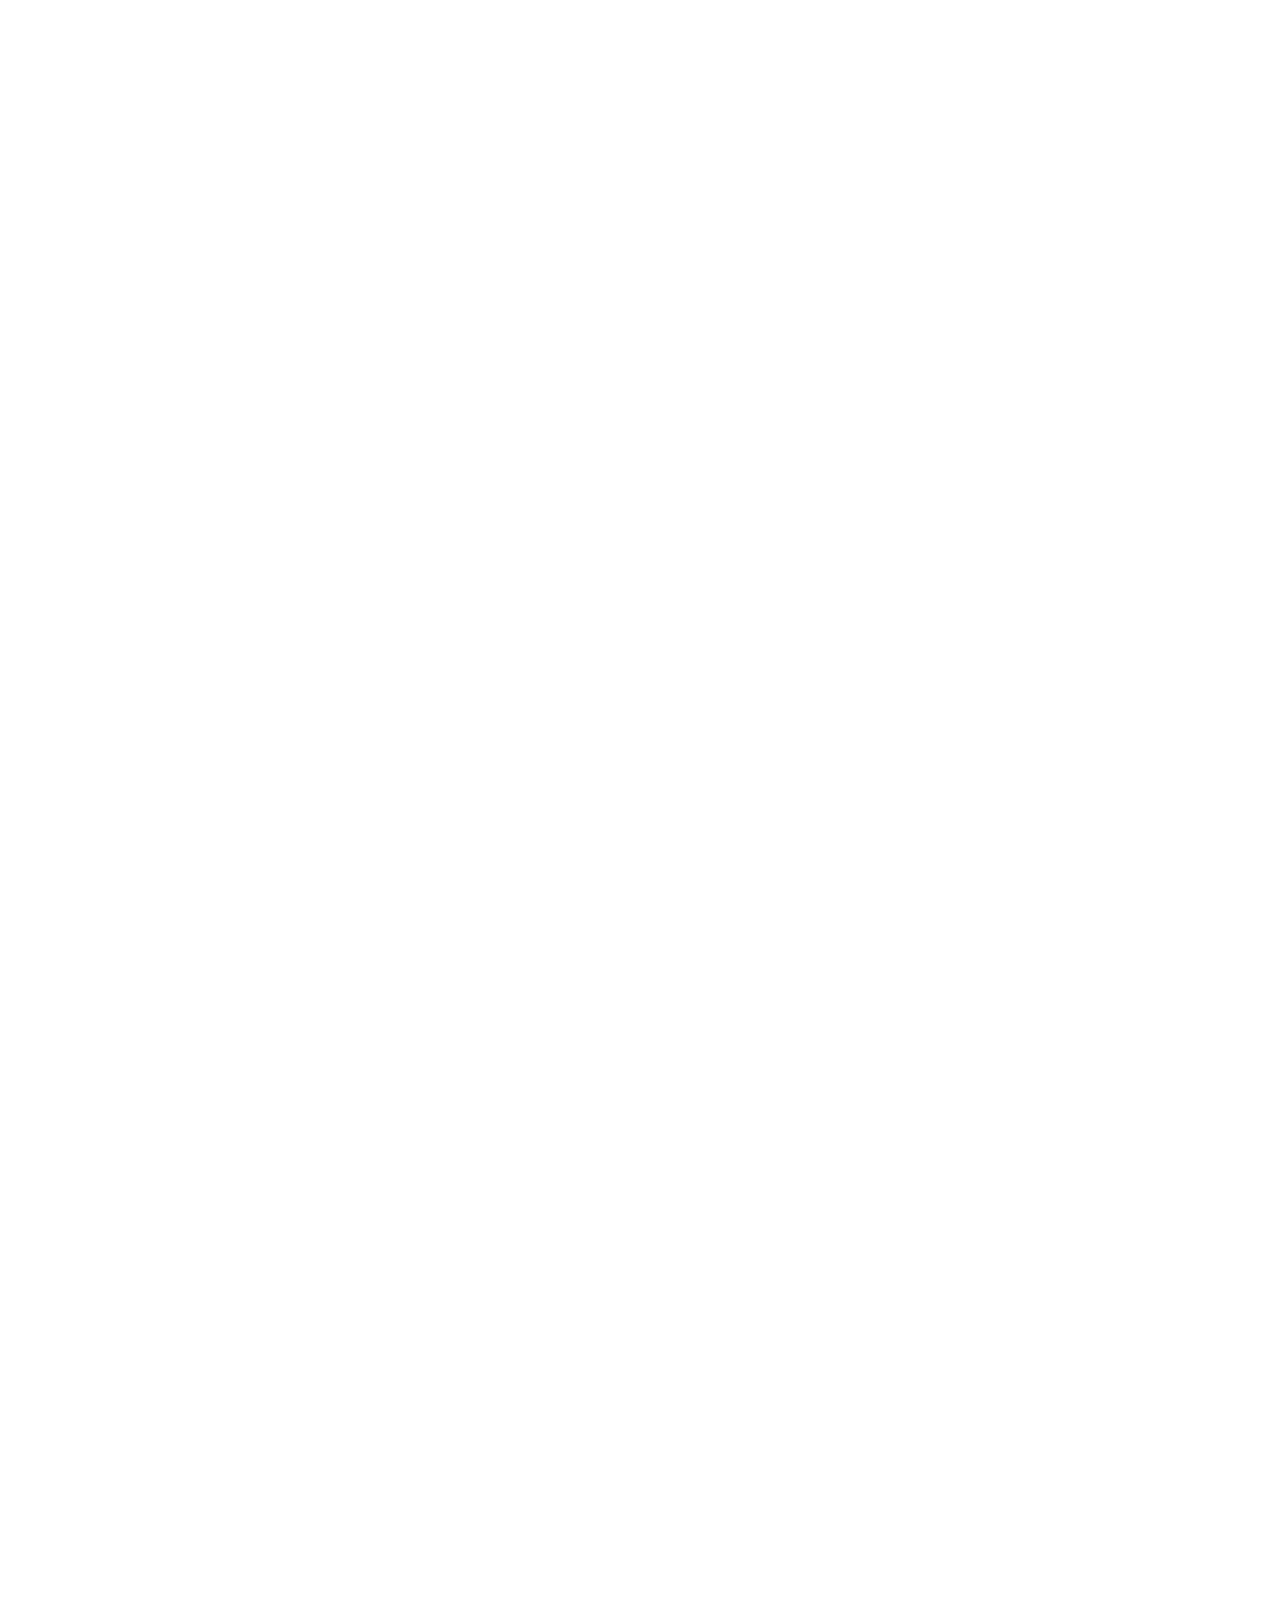
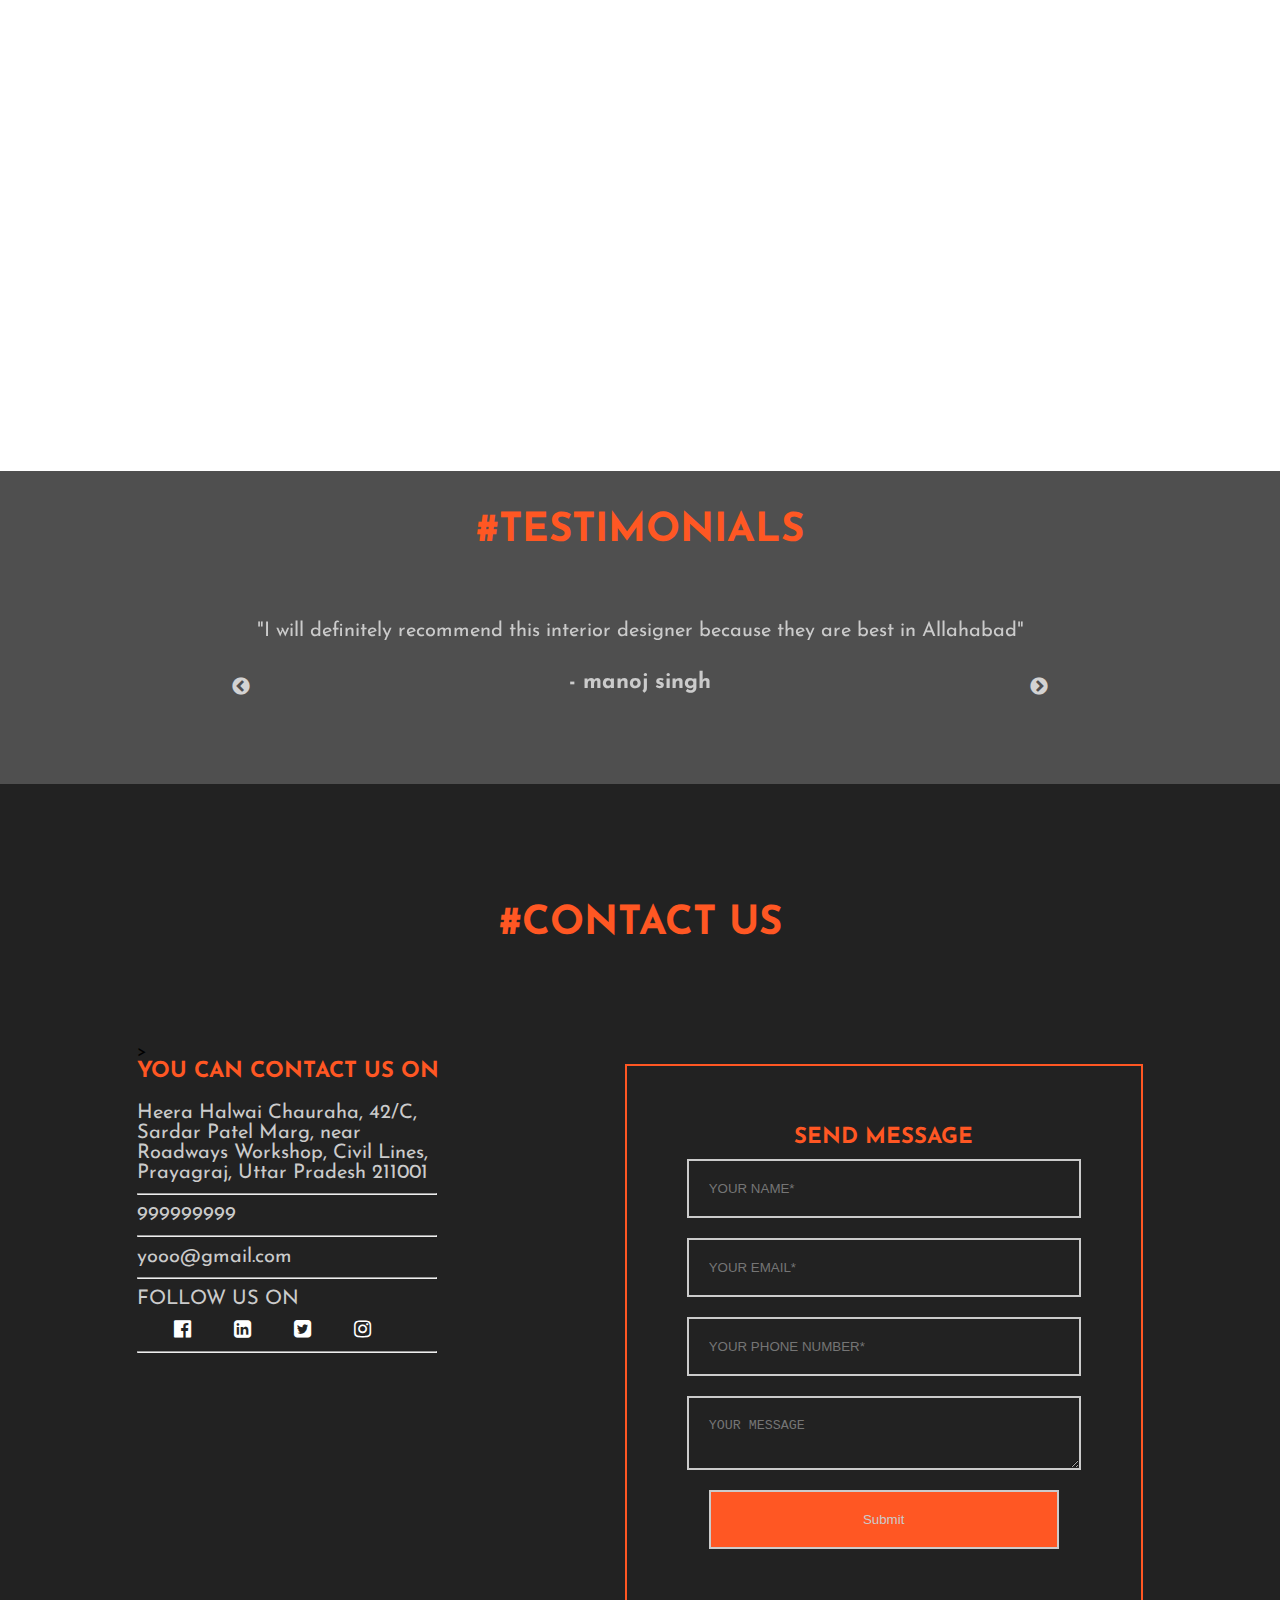
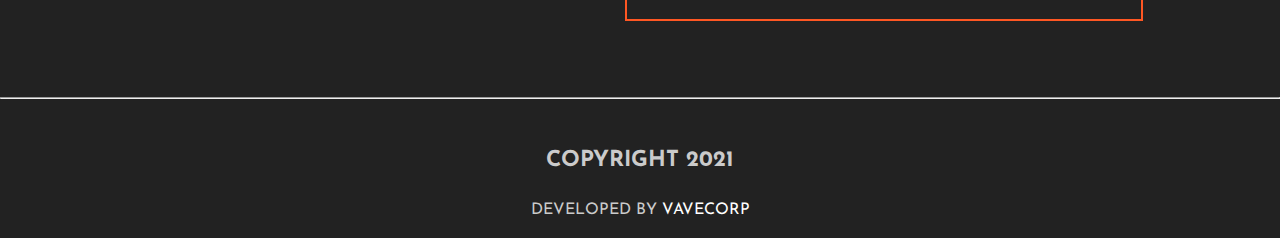
==== commit 18311eb2: "Add files via upload" ====
--- a/index.html
+++ b/index.html
@@ -90,9 +90,8 @@
                             <input type="text" name="name" placeholder="YOUR NAME*" required>
 
                             <input type="email" name="email" placeholder="YOUR EMAIL*" required>
-
-                            <input type="datetime-local" name="Meeting time" placeholder="PREFERRED DATE AND TIME"
-                                required>
+                            
+                            <input type="datetime-local" name="Meeting time" placeholder="PREFERRED DATE AND TIME"required>
 
                             <input type="number" name="phone number" placeholder="YOUR PHONE NUMBER*" required>
 
@@ -156,76 +155,76 @@
 
         <div class="services-parent" id="service" data-aos="fade-right">
             <div class="services max-width">
-                <h2 class="heading highlight-color">#OUR SERVICES</h2>
-                <p class="para">WE provide more than 30 services</p>
+                <h2 class="heading">#OUR SERVICES</h2>
+                <p class="para">WE provide more than 30 services suitable for you unique theme, style and budget! From designing your<br> bedroom to shaping the look of your office, we'll help you find your own style!</p>
                 <div class="service-card-parent card-parent">
                     <div class="service-card card" data-aos="fade-up">
                         <img src="./img/celling.jpeg" alt="celling">
                         <div class="card-text">
-                            <h3 class="small-heading">Celling Desining</h3>
+                            <h3 class="small-heading">#CEILING DESIGNING</h3>
                         </div>
 
                     </div>
                     <div class="service-card card" data-aos="fade-up">
                         <img src="./img/restaurent2.jpeg" alt="restaurent">
                         <div class="card-text">
-                            <h3 class="small-heading">INTIRIOR DESIGNING FOR RESTAURENTS</h3>
+                            <h3 class="small-heading">#INTIRIOR DESIGNING FOR RESTAURENTS</h3>
                         </div>
 
                     </div>
                     <div class="service-card card" data-aos="fade-up">
                         <img src="./img/furniture.jpeg" alt="furniture">
                         <div class="card-text">
-                            <h3 class="small-heading">INTIRIOR DESIGNING FOR FURNITURE</h3>
+                            <h3 class="small-heading">#INTIRIOR DESIGNING FOR FURNITURE</h3>
                         </div>
 
                     </div>
                     <div class="service-card card" data-aos="fade-up">
                         <img src="./img/bedroom.jpg" alt="bedroom">
                         <div class="card-text">
-                            <h3 class="small-heading">BEDROOM DESIGNING</h3>
+                            <h3 class="small-heading">#BEDROOM DESIGNING</h3>
                         </div>
 
                     </div>
                     <div class="service-card card" data-aos="fade-up">
                         <img src="./img/office.jpeg" alt="office">
                         <div class="card-text">
-                            <h3 class="small-heading">INTIRIOR DESIGNING FOR OFFICES</h3>
+                            <h3 class="small-heading">#INTIRIOR DESIGNING FOR OFFICES</h3>
                         </div>
 
                     </div>
                     <div class="service-card card" data-aos="fade-up">
                         <img src="./img/extirior.jpeg" alt="extiror">
                         <div class="card-text">
-                            <h3 class="small-heading">EXTIRIOR DESIGNING</h3>
+                            <h3 class="small-heading">#EXTIRIOR DESIGNING</h3>
                         </div>
 
                     </div>
                     <div class="service-card card" data-aos="fade-up">
                         <img src="./img/customroom.jpeg" alt="customroom">
                         <div class="card-text">
-                            <h3 class="small-heading">CUSTOM ROOM DESIGNING</h3>
+                            <h3 class="small-heading">#CUSTOM ROOM DESIGNING</h3>
                         </div>
 
                     </div>
                     <div class="service-card card" data-aos="fade-up">
                         <img src="./img/restaurent.jpeg" alt="">
                         <div class="card-text">
-                            <h3 class="small-heading">INTIRIOR DESIGNING FOR SHOPS</h3>
+                            <h3 class="small-heading">#INTIRIOR DESIGNING FOR SHOPS</h3>
                         </div>
 
                     </div>
                     <div class="service-card card" data-aos="fade-up">
                         <img src="./img/livingroom.jpeg" alt="">
                         <div class="card-text">
-                            <h3 class="small-heading">INTIRIOR DESIGNING LIVING ROOM</h3>
+                            <h3 class="small-heading">#INTIRIOR DESIGNING LIVING ROOM</h3>
                         </div>
 
                     </div>
                     <div class="service-card card" data-aos="fade-up">
                         <img src="./img/kitchin.jpeg" alt="kitchen">
                         <div class="card-text">
-                            <h3 class="small-heading">INTIRIOR DESIGNING KITCHEN</h3>
+                            <h3 class="small-heading">#INTIRIOR DESIGNING KITCHEN</h3>
                         </div>
 
                     </div>
@@ -243,17 +242,23 @@
                     <button>BOOK MEETING</button>
                 </div>
             </div>
-
-
-            <!-- *****************************************OUR Portfolio******************************************************-->
-
-            <div class="portfolio-parent" id="portfolio" data-aos="fade-up">
-                <div class="portfolio max-width">
-
-                    <h2 class="heading highlight-color" data-aos="fade-up">#Our_Projects</h2>
-                    <p class="para secondry-color">We have helped hundreds of people, and brought their dream home to
-                        life, Have a look yourself, perhaps you'll find something you like?
-                    </p>
+        </div>
+
+        <!-- *****************************************OUR Portfolio******************************************************-->
+
+        <div class="portfolio-parent" id="portfolio" data-aos="fade-up">
+            <div class="portfolio max-width">
+                <h2 class="heading highlight-color" data-aos="fade-up">#Our_Projects</h2>
+                <div class="portfolio-content">
+                    <div class="portfolio-text">
+                        <h3 class="heading highlight-color">#Browse Our Projects And Cherish The Beauty</h3>
+
+                        <p class="para secondry-color ">We have helped hundreds of people, and brought their dream
+                            home
+                            to
+                            life, Have a look yourself, perhaps you'll find something you like?
+                        </p>
+                    </div>
                     <div class=" portfolio-card-parent carousle" data-aos="fade-up">
                         <div class=" portfolio-card">
                             <img src="./img/image1.jpeg" alt="portfolio" class="portfolio-img">
@@ -283,124 +288,125 @@
                     </div>
                 </div>
             </div>
-
-            <!-- *****************************************testimonials******************************************************-->
-
-            <div class="review-parent">
-                <h2 class="heading highlight-color">#TESTIMONIALS</h2>
-                <div class="review carousle max-width">
-                    <div class="review-text">
-                        <p class="para">"I will definitely recommend this interior designer because they are best in
-                            Allahabad"</p>
-                        <h3 class="small-heading">- manoj singh</h3>
-
-
-                    </div>
-                    <div class="review-text">
-                        <p class="para">"Best choice around the city well done guys, keep it up !"</p>
-                        <h3 class="small-heading">- Danish hasan khan</h3>
-
-
-                    </div>
-                    <div class="review-text">
-                        <p class="para">"Good experience and working knowledge I am fully satisfied"</p>
-                        <h3 class="small-heading">-sivali</h3>
-
-
-                    </div>
-                    <div class="review-text">
-                        <p class="para">"I am highly satisfied with his work. He has the teams of expert who can handle
-                            any
-                            type of interior design requirements. he has a super expert who can handle any type of
-                            furniture
-                            design. highly recommended."</p>
-                        <h3 class="small-heading">-Sarfaraj</h3>
-
-                    </div>
-                </div>
-            </div>
-
-
-            <!-- *****************************************contact form****************************************************** -->
-            <div class="contact-parent" id="contact">
-                <div class="contact max-width">
-                    <h2 class="heading highlight-color">#CONTACT US</h2>
-                    <div class="contact-content">
-                        <div class="contact-content-kid1">>
-
-                            <h2 class="small-heading highlight-color">YOU CAN CONTACT US ON</h2>
-
-                            <div class="contact-text">
-                                <p class="para secondry-color">Heera Halwai Chauraha, 42/C, Sardar Patel Marg, near
-                                    Roadways
-                                    Workshop, Civil Lines, Prayagraj, Uttar Pradesh 211001</p>
-                                <hr>
-                                <p>
-
-                                    <a href="tel:999999999999" class="para secondry-color">999999999</a>
-                                </p>
-                                <hr>
-                                <p>
-
-                                    <a href="mailto:yooo@gmail.com" class="para secondry-color">yooo@gmail.com</a>
-                                </p>
-                                <hr>
-                                <p class="para secondry-color">FOLLOW US ON</p>
-                                <p class="para">
-
-                                <ul class="nav-social">
-                                    <li><a href=""><i class="fa fa-facebook-official"></i></a></li>
-                                    <li><a href=""><i class="fa fa-linkedin-square"></i></a></li>
-                                    <li><a href=""><i class="fa fa-twitter-square"></i></a></li>
-                                    <li><a href=""><i class="fa fa-instagram"></i></a></li>
-                                </ul>
-                                </p>
-                                <hr>
+        </div>
+
+        <!-- *****************************************testimonials******************************************************-->
+
+        <div class="review-parent">
+            <h2 class="heading highlight-color">#TESTIMONIALS</h2>
+            <div class="review carousle max-width">
+                <div class="review-text">
+                    <p class="para">"I will definitely recommend this interior designer because they are best in
+                        Allahabad"</p>
+                    <h3 class="small-heading">- manoj singh</h3>
+
+
+                </div>
+                <div class="review-text">
+                    <p class="para">"Best choice around the city well done guys, keep it up !"</p>
+                    <h3 class="small-heading">- Danish hasan khan</h3>
+
+
+                </div>
+                <div class="review-text">
+                    <p class="para">"Good experience and working knowledge I am fully satisfied"</p>
+                    <h3 class="small-heading">-sivali</h3>
+
+
+                </div>
+                <div class="review-text">
+                    <p class="para">"I am highly satisfied with his work. He has the teams of expert who can handle
+                        any
+                        type of interior design requirements. he has a super expert who can handle any type of
+                        furniture
+                        design. highly recommended."</p>
+                    <h3 class="small-heading">-Sarfaraj</h3>
+
+                </div>
+            </div>
+        </div>
+
+
+        <!-- *****************************************contact form****************************************************** -->
+        <div class="contact-parent" id="contact">
+            <div class="contact max-width">
+                <h2 class="heading highlight-color">#CONTACT US</h2>
+                <div class="contact-content">
+                    <div class="contact-content-kid1">>
+
+                        <h2 class="small-heading highlight-color">YOU CAN CONTACT US ON</h2>
+
+                        <div class="contact-text">
+                            <p class="para secondry-color">Heera Halwai Chauraha, 42/C, Sardar Patel Marg, near
+                                Roadways
+                                Workshop, Civil Lines, Prayagraj, Uttar Pradesh 211001</p>
+                            <hr>
+                            <p>
+
+                                <a href="tel:999999999999" class="para secondry-color">999999999</a>
+                            </p>
+                            <hr>
+                            <p>
+
+                                <a href="mailto:yooo@gmail.com" class="para secondry-color">yooo@gmail.com</a>
+                            </p>
+                            <hr>
+                            <p class="para secondry-color">FOLLOW US ON</p>
+                            <p class="para">
+
+                            <ul class="nav-social">
+                                <li><a href=""><i class="fa fa-facebook-official"></i></a></li>
+                                <li><a href=""><i class="fa fa-linkedin-square"></i></a></li>
+                                <li><a href=""><i class="fa fa-twitter-square"></i></a></li>
+                                <li><a href=""><i class="fa fa-instagram"></i></a></li>
+                            </ul>
+                            </p>
+                            <hr>
+                        </div>
+                        <div class="map">
+                            <iframe
+                                src="https://www.google.com/maps/embed?pb=!1m18!1m12!1m3!1d28821.229434778452!2d81.82384344490461!3d25.449839408075842!2m3!1f0!2f0!3f0!3m2!1i1024!2i768!4f13.1!3m3!1m2!1s0x399acb1b06f7a52b%3A0xf75b91c66a04521a!2sCreative%20Space%20Interior!5e0!3m2!1sen!2sin!4v1625834475578!5m2!1sen!2sin"
+                                width="350" height="300" style="border:0;" allowfullscreen="" loading="lazy">
+                            </iframe>
+                        </div>
+
+
+                    </div>
+
+                    <div class="contact-content-kid2">
+                        <div class="form-parent">
+                            <h2 class="small-heading highlight-color">SEND MESSAGE</h2>
+                            <div class="form">
+                                <form action="">
+
+                                    <input type="text" name="name" placeholder="YOUR NAME*" required>
+
+                                    <input type="email" name="email" placeholder="YOUR EMAIL*" required>
+
+                                    <input type="number" name="phone number" placeholder="YOUR PHONE NUMBER*" required>
+
+                                    <textarea name="message" id="" placeholder="YOUR MESSAGE"></textarea>
+
+                                    <input type="submit" class="submit">
+                                </form>
                             </div>
-                            <div class="map">
-                                <iframe
-                                    src="https://www.google.com/maps/embed?pb=!1m18!1m12!1m3!1d28821.229434778452!2d81.82384344490461!3d25.449839408075842!2m3!1f0!2f0!3f0!3m2!1i1024!2i768!4f13.1!3m3!1m2!1s0x399acb1b06f7a52b%3A0xf75b91c66a04521a!2sCreative%20Space%20Interior!5e0!3m2!1sen!2sin!4v1625834475578!5m2!1sen!2sin"
-                                    width="350" height="300" style="border:0;" allowfullscreen="" loading="lazy">
-                                </iframe>
-                            </div>
-
-
-                        </div>
-
-                        <div class="contact-content-kid2">
-                            <div class="form-parent">
-                                <h2 class="small-heading highlight-color">SEND MESSAGE</h2>
-                                <div class="form">
-                                    <form action="">
-
-                                        <input type="text" name="name" placeholder="YOUR NAME*" required>
-
-                                        <input type="email" name="email" placeholder="YOUR EMAIL*" required>
-
-                                        <input type="number" name="phone number" placeholder="YOUR PHONE NUMBER*"
-                                            required>
-
-                                        <textarea name="message" id="" placeholder="YOUR MESSAGE"></textarea>
-
-                                        <input type="submit" class="submit">
-                                    </form>
-                                </div>
-                            </div>
-                        </div>
-                    </div>
-
-                </div>
-
-            </div>
+                        </div>
+                    </div>
+                </div>
+
+            </div>
+
+        </div>
 
 
 
 
     </main>
+    <hr>
     <footer>
         <div>
             <h1 class="small-heading secondry-color">COPYRIGHT 2021</h1>
-            <p class="secondry-color"> DEVELOPED BY <a href="">VAVECORP</a></p>
+            <p class="secondry-color"> DEVELOPED BY <a href="https://vavecorp.com/">VAVECORP</a></p>
         </div>
 
 
--- a/css/style.css
+++ b/css/style.css
@@ -12,7 +12,7 @@
     --highlight-color:#FF5723;
 }
 ::-webkit-scrollbar {
-    width: 5px;
+    width: 3px;
   }
   ::-webkit-scrollbar-track {
     background: #222222;
@@ -26,7 +26,8 @@
 body{
     font-family: 'Josefin Sans', sans-serif;
     /* overflow:hidden; */
-    background-color: rgb(255, 255, 255);
+    /* background-color: rgb(255, 255, 255); */
+    /* background-color: #222222; */
     
 
 }
@@ -221,7 +222,7 @@
 
 .about-parent{
     background-color: #222222;
-    overflow-x: hidden
+    overflow: hidden
 }
 
 .about{
@@ -239,7 +240,7 @@
 .about-content img{
     padding: 5px;
     width: 45%;
-    border: 2px solid var(--highlight-color);
+    /* border: 2px solid var(--highlight-color); */
 }
 .about-text{
     width:45%;
@@ -249,8 +250,33 @@
     flex-direction: column;
     justify-content: center;
     align-items: center;
-    border: 2px solid var(--highlight-color);
-    background-color: rgba(0, 0, 0, 0.322);
+    /* border: 2px solid var(--highlight-color); */
+    /* background-color: rgba(0, 0, 0, 0.322); */
+}
+.about-text p{
+    width: 90%;
+    padding: 10px;
+}
+.about-text::after{
+    content: "";
+    background-color: #222222;
+    position: absolute;
+    width: 100%;
+    height: 100%;
+    /* transform: skewX(19deg); */
+    clip-path: polygon(0 0, calc(100% - (33.3333333333px)) calc(0% + (33.3333333333px)), 100% 100%, calc(0% + (33.3333333333px)) calc(100% - (33.3333333333px)));
+    z-index: -1;
+}
+.about-text::before{
+    content: "";
+    background-color:var(--highlight-color);
+    position: absolute;
+    width: 100%;
+    height: 100%;
+    /* transform: skew(-20deg); */
+    clip-path: polygon(calc(0% + (33.3333333333px)) calc(0% + (33.3333333333px)), 100% 0, calc(100% - (33.3333333333px)) calc(100% - (33.3333333333px)), 0 100%);
+    /* transform: skewX(-10deg); */
+    z-index: -1;
 }
 
 /* ********************************************services section******************************************** */
@@ -259,10 +285,12 @@
     margin-top: 150px;
     overflow-y: hidden;
     overflow-x: hidden;
+    background-color: #fff;
 
 }
 .services-parent h2{
     text-align: center;
+    color: #222222;
 }
 .services-parent p{
     text-align: center;
@@ -274,12 +302,12 @@
 
 }
 .service-card{
-    box-shadow: 0px 0px 10px 0px black;
-    margin: auto;
-    background-color: #222222;
+    /* box-shadow: 0px 0px 10px 0px black; */
+    margin: auto;
+    background-color: #ffffff;
     overflow: hidden;
-    aspect-ratio: 4/3;
-    /* height: 250px; */
+    /* aspect-ratio: 4/3; */
+    height: 250px;
     display: flex;
     flex-direction: column;
     justify-content: space-around;
@@ -297,8 +325,8 @@
     
 }
 .card-text{
-    color: var(--highlight-color);
-    background-color: #222222;
+    color: #222222;
+    background-color: #ffffff;
     text-align: center;
     position: sticky;
     
@@ -327,21 +355,54 @@
 .portfolio h2{
     text-align: center;
 }
-.portfolio p{
-    text-align: center;
-    width: 60%;
-    margin: auto;
-}
+
+.portfolio-content{
+    display: flex;
+    justify-content: center;
+}
+.portfolio-text{
+    text-align: center;
+    width: 35%;
+    margin: auto;
+    display: flex;
+    flex-direction: column;
+    justify-content: center;
+    align-items: center;
+    text-align: left;
+}
+.portfolio-text .para , .portfolio-text h3{
+    width: 70%;
+}
+.portfolio-text::after{
+    content: "";
+    background-color:#222222;
+    position: absolute;
+    width: 40%;
+    height:40%;
+    clip-path: polygon(calc(0% + (33.3333333333px)) calc(0% + (33.3333333333px)), 100% 0, calc(100% - (33.3333333333px)) calc(100% - (33.3333333333px)), 0 100%);
+    z-index: -1;
+}
+.portfolio-text::before{
+    content: "";
+    background-color:var(--highlight-color);
+    position: absolute;
+    width: 35%;
+    height: 35%;
+    clip-path: polygon(0 0, calc(100% - (33.3333333333px)) calc(0% + (33.3333333333px)), 100% 100%, calc(0% + (33.3333333333px)) calc(100% - (33.3333333333px)));
+    z-index: -1;
+} 
+
 .portfolio-card-parent{
     margin: 100px 30px;
+    width: 45%;
 }
 .portfolio-card{
     background-color: #222222;
     overflow: hidden;
 }
 .portfolio-card img{
-    height: 60%;
-    width: 60%;
+    height: 100%;
+    width: 100%;
     aspect-ratio: 16/9;
     cursor: pointer;
     margin: auto;
@@ -392,7 +453,9 @@
 
 .contact-parent{
     background-color: #222222;
+    padding: 20px 0px;
     overflow-x: hidden
+    
 }
 /* .contact{
     display: flex;
@@ -406,6 +469,7 @@
 .contact-content{
     display: flex;
     justify-content: space-evenly;
+    flex-wrap: wrap;
 }
 .contact-content h2{
     margin: 0;
@@ -428,6 +492,7 @@
     align-items: center;
     padding: 60px;
     border: 2px solid var(--highlight-color);
+    margin-top: 20px;
    
     
 }
@@ -461,7 +526,7 @@
     inset:0;
     top: 80px;
     bottom: 10px;
-    left: 500%;
+    left: 200%;
     display: flex;
     justify-content: center;
     /* display: none; */
@@ -500,9 +565,10 @@
 .close-modal{
    padding: 5px 30px;
    margin: 10px 0px;
-   background-color: var(--secondry-color);
+   background-color: #222222;
    border: 2px solid var(--highlight-color);
    cursor: pointer;
+   color: var(--highlight-color);
 }
 
 .show-modal{
--- a/css/mobile.css
+++ b/css/mobile.css
@@ -171,7 +171,7 @@
     }
     .about-content img{
         width: 90%;
-        border: 2px solid var(--highlight-color);
+        /* border: 2px solid var(--highlight-color); */
     }
     .about-text{
         width:90%;
@@ -180,10 +180,27 @@
         flex-direction: column;
         justify-content: center;
         align-items: center;
-        border: 2px solid var(--highlight-color);
-        background-color: rgba(0, 0, 0, 0.322);
-    }
-
+        /* border: 2px solid var(--highlight-color); */
+ 
+    }
+    .about-text::after{
+        content: "";
+        background-color:#222222;
+        position: absolute;
+        width: 100%;
+        height: 100%;
+        /* transform: skewX(15deg); */
+        z-index: -1;
+    }
+    .about-text::before{
+        content: "";
+        background-color:var(--highlight-color);
+        position: absolute;
+        width: 100%;
+        height: 100%;
+        /* transform: skewY(-20deg); */
+        z-index: -1;
+    }
 
 /* ********************************************services section******************************************** */
 
@@ -204,13 +221,13 @@
 .service-card-parent{
     padding: 100px 10px;
     margin: auto;
-    grid-gap: 0;
+    grid-gap: 1rem;
     justify-content: center;
 }
 .service-card{
-    box-shadow: 0px 0px 10px 0px black;
-    margin: auto;
-    background-color: #222222;
+    /* box-shadow: 0px 0px 10px 0px black; */
+    margin: auto;
+    background-color: #ffffff;
     overflow: hidden;
     height: 300px;
     display: flex;
@@ -221,7 +238,7 @@
 }
 .service-card img{
     width: 100%;
-    height: 80%;
+    /* height: 80%; */
     width: 90vw;
     margin: auto;
     filter: brightness(0.5);
@@ -233,45 +250,81 @@
     
 }
 .card-text{
-    color: var(--highlight-color);
-    background-color: #222222;
+    color: #222222;
+    background-color: #ffffff;
     width: 90vw;
 }
 
     /* ********************************************portfolio section******************************************** */
 
-.portfolio-parent{
-    background-color: #222222;
-    overflow-x: hidden;
-
-}
-
-.portfolio{
-    padding: 80px 0px;
-
-}
-.portfolio h2{
-    text-align: center;
-}
-.portfolio p{
-    text-align: center;
-    width: 60%;
-    margin: auto;
-}
-.portfolio-card-parent{
-    margin: 100px 0px;
-
-}
-.portfolio-card{
-    background-color: #222222;
-    overflow: hidden;
-}
-.portfolio-card img{
-    height: 90%;
-    width: 90%;
-    cursor: pointer;
-    margin: auto;
-}
+    .portfolio-parent{
+        background-color: #222222;
+        overflow-x: hidden
+        
+    }
+    
+    .portfolio{
+        padding: 80px 0px;
+    }
+    .portfolio h2{
+        text-align: center;
+        text-shadow: 0px 0px 2px var(--primary-color);
+    }
+    
+    .portfolio-content{
+        display: flex;
+        flex-direction: column;
+        justify-content: center;
+    }
+    .portfolio-text{
+        text-align: center;
+        width: 90%;
+        margin: auto;
+        display: flex;
+        flex-direction: column;
+        justify-content: center;
+        align-items: center;
+        text-align: left;
+        margin-top: 50px;
+    }
+    .portfolio-text .para{
+        width: 90%;
+    }
+    .portfolio-text::after{
+        content: "";
+        background-color:#222222;
+        position: absolute;
+        width: 100%;
+        height:35%;
+        /* transform: skewX(25deg); */
+        z-index: -1;
+    }
+    .portfolio-text::before{
+        content: "";
+        background-color:#ff5623c7;
+        position: absolute;
+        width: 100%;
+        height: 35%;
+        /* transform: skewY(-20deg); */
+        z-index: -1;
+    } 
+    
+    .portfolio-card-parent{
+        margin: 100px 30px;
+        width: 80%;
+    }
+    .portfolio-card{
+        background-color: #222222;
+        overflow: hidden;
+        margin: auto;
+    }
+    .portfolio-card img{
+        height: 100%;
+        width: 100%;
+        aspect-ratio: 16/9;
+        cursor: pointer;
+        margin: auto;
+    }
 
 /* *****************************************testimonials****************************************************** */
 
@@ -413,7 +466,7 @@
     width: 90%;
 }
 .gallary img{
-    aspect-ratio: 16/9;
+    aspect-ratio: 3/4;
     border: 2px solid var(--highlight-color);
 }
 }
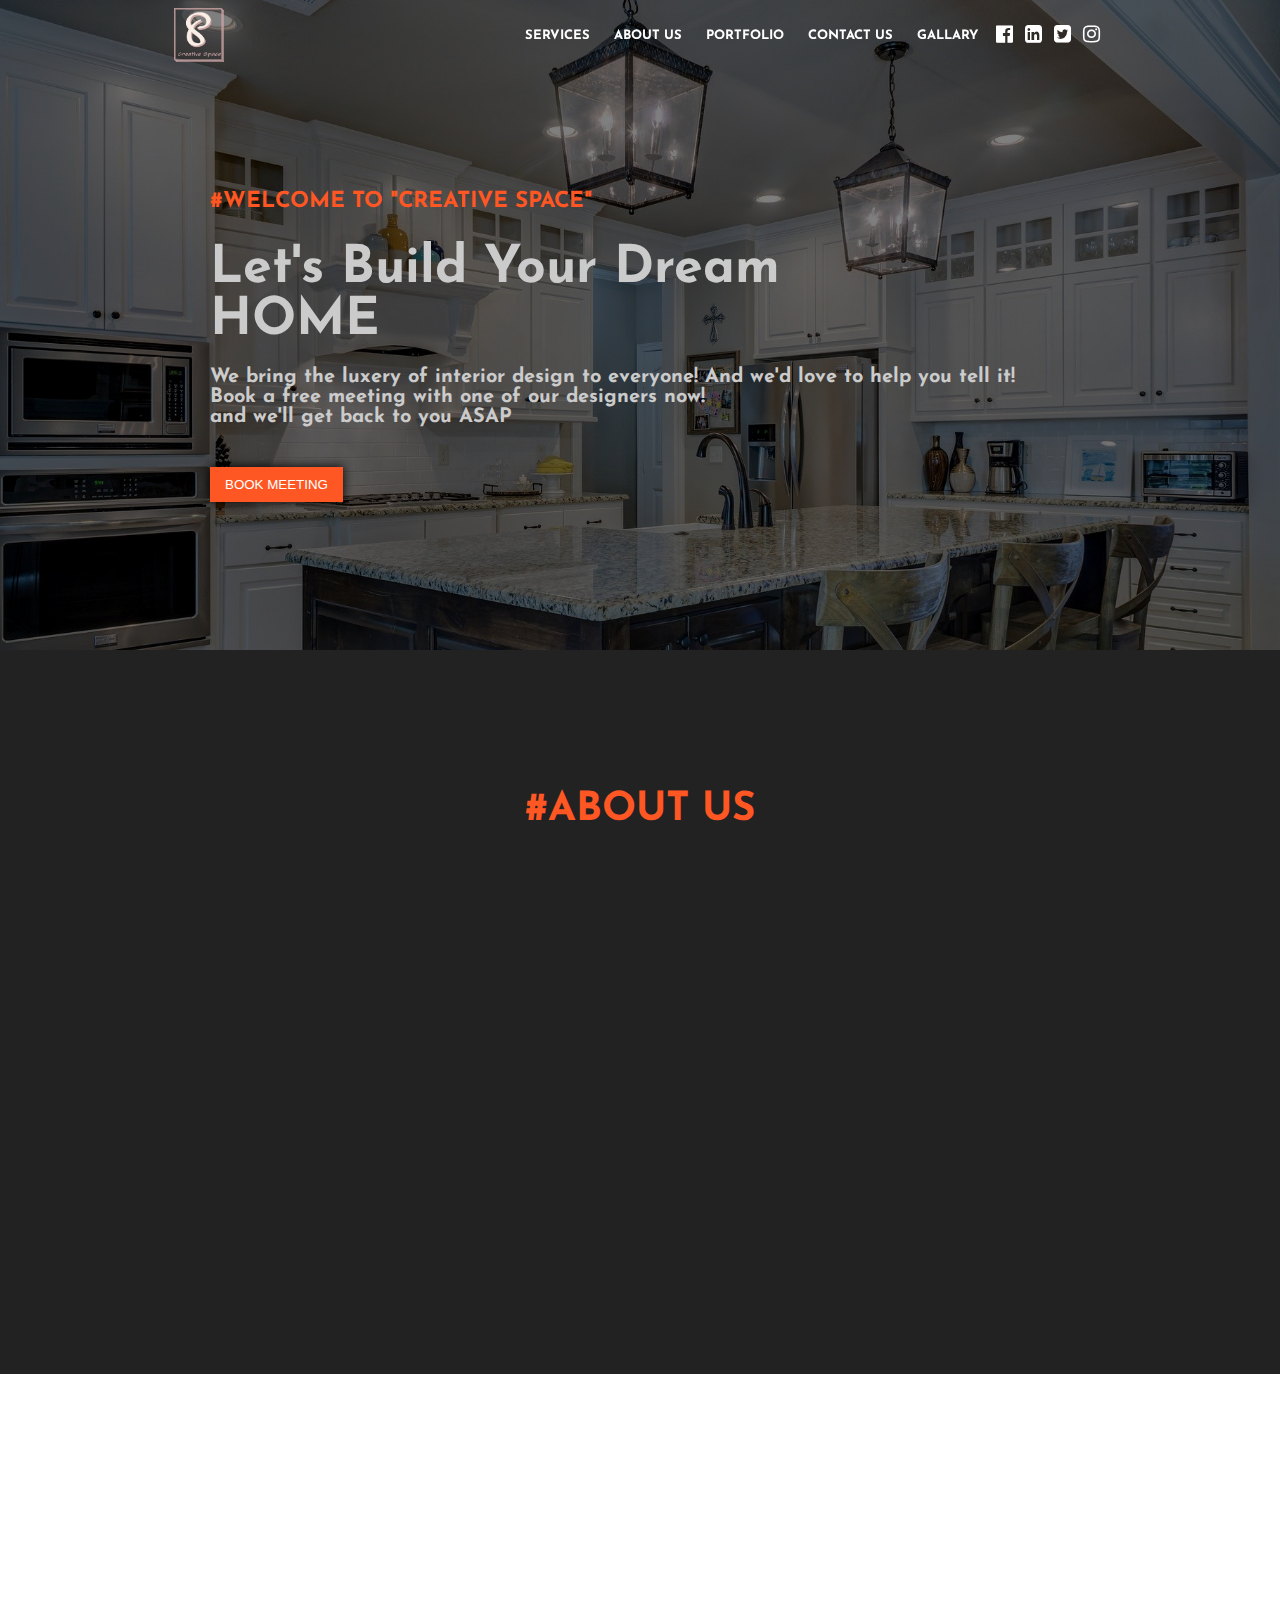
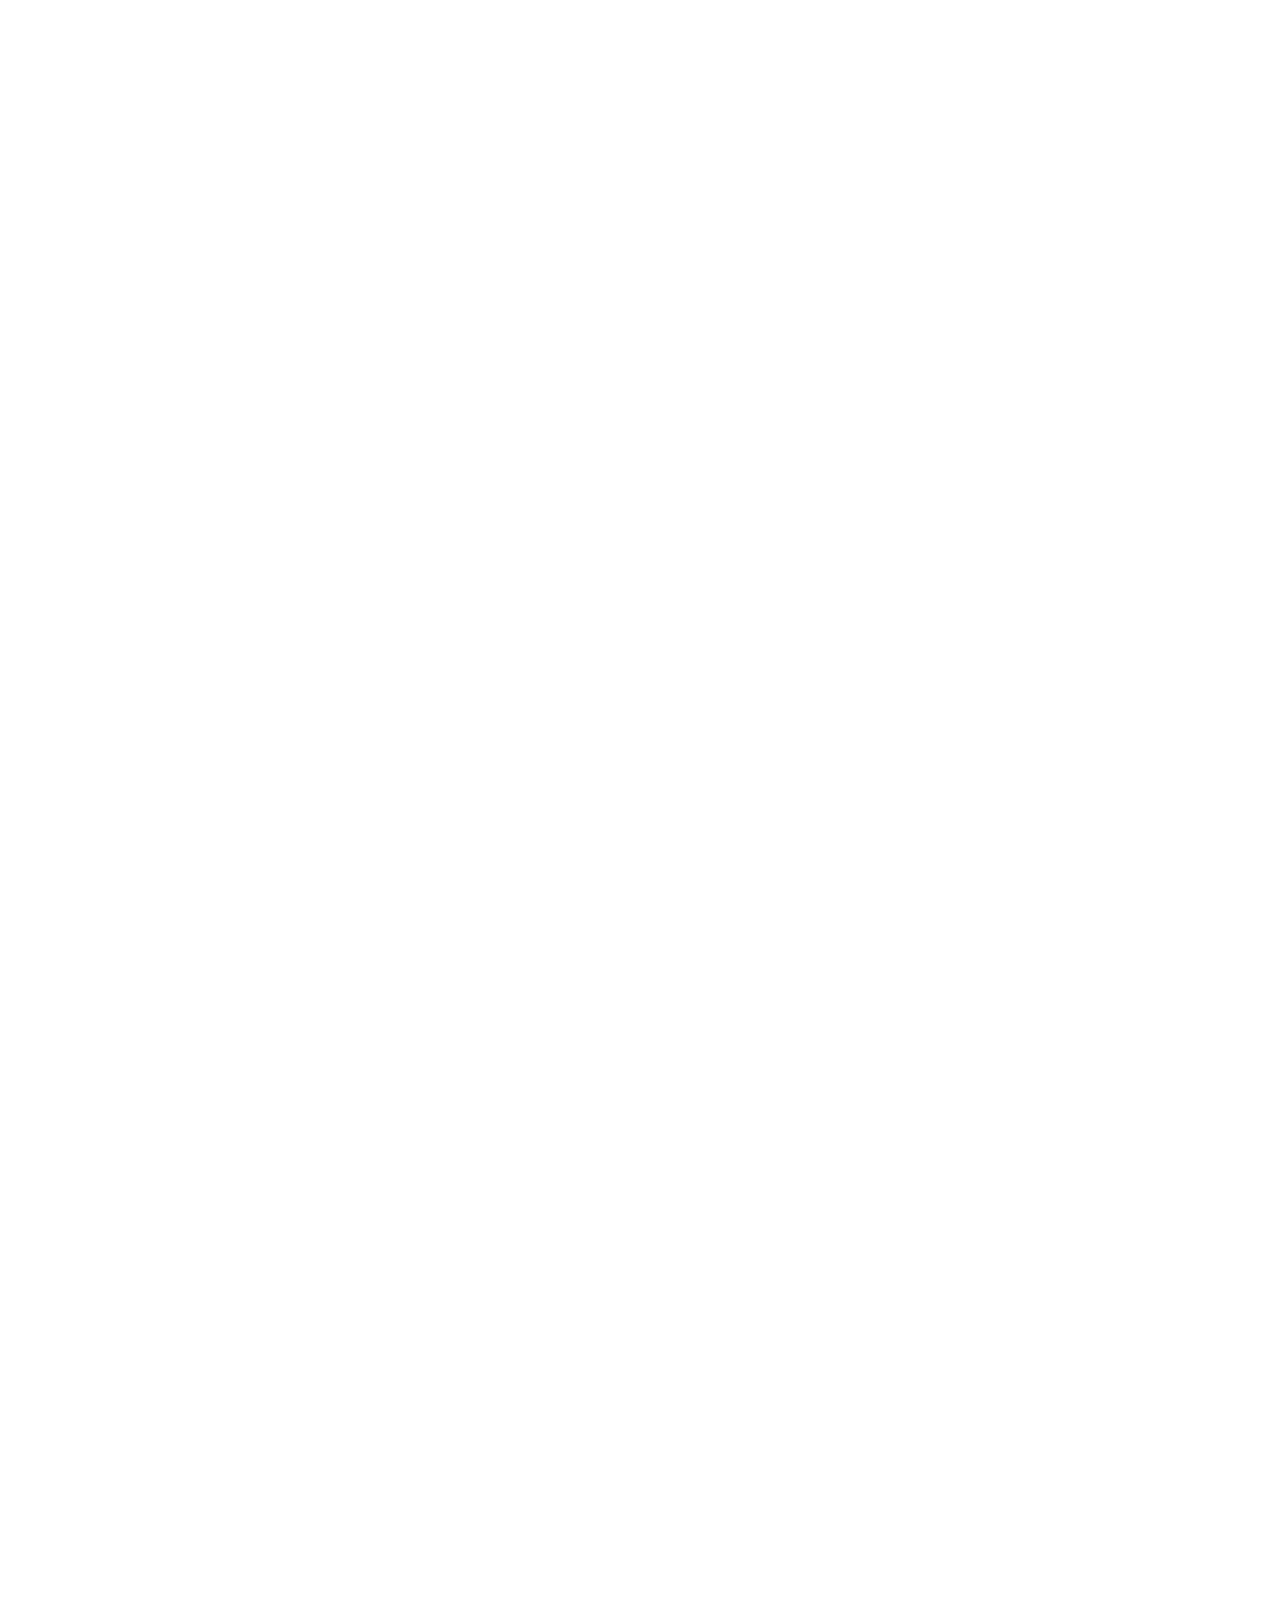
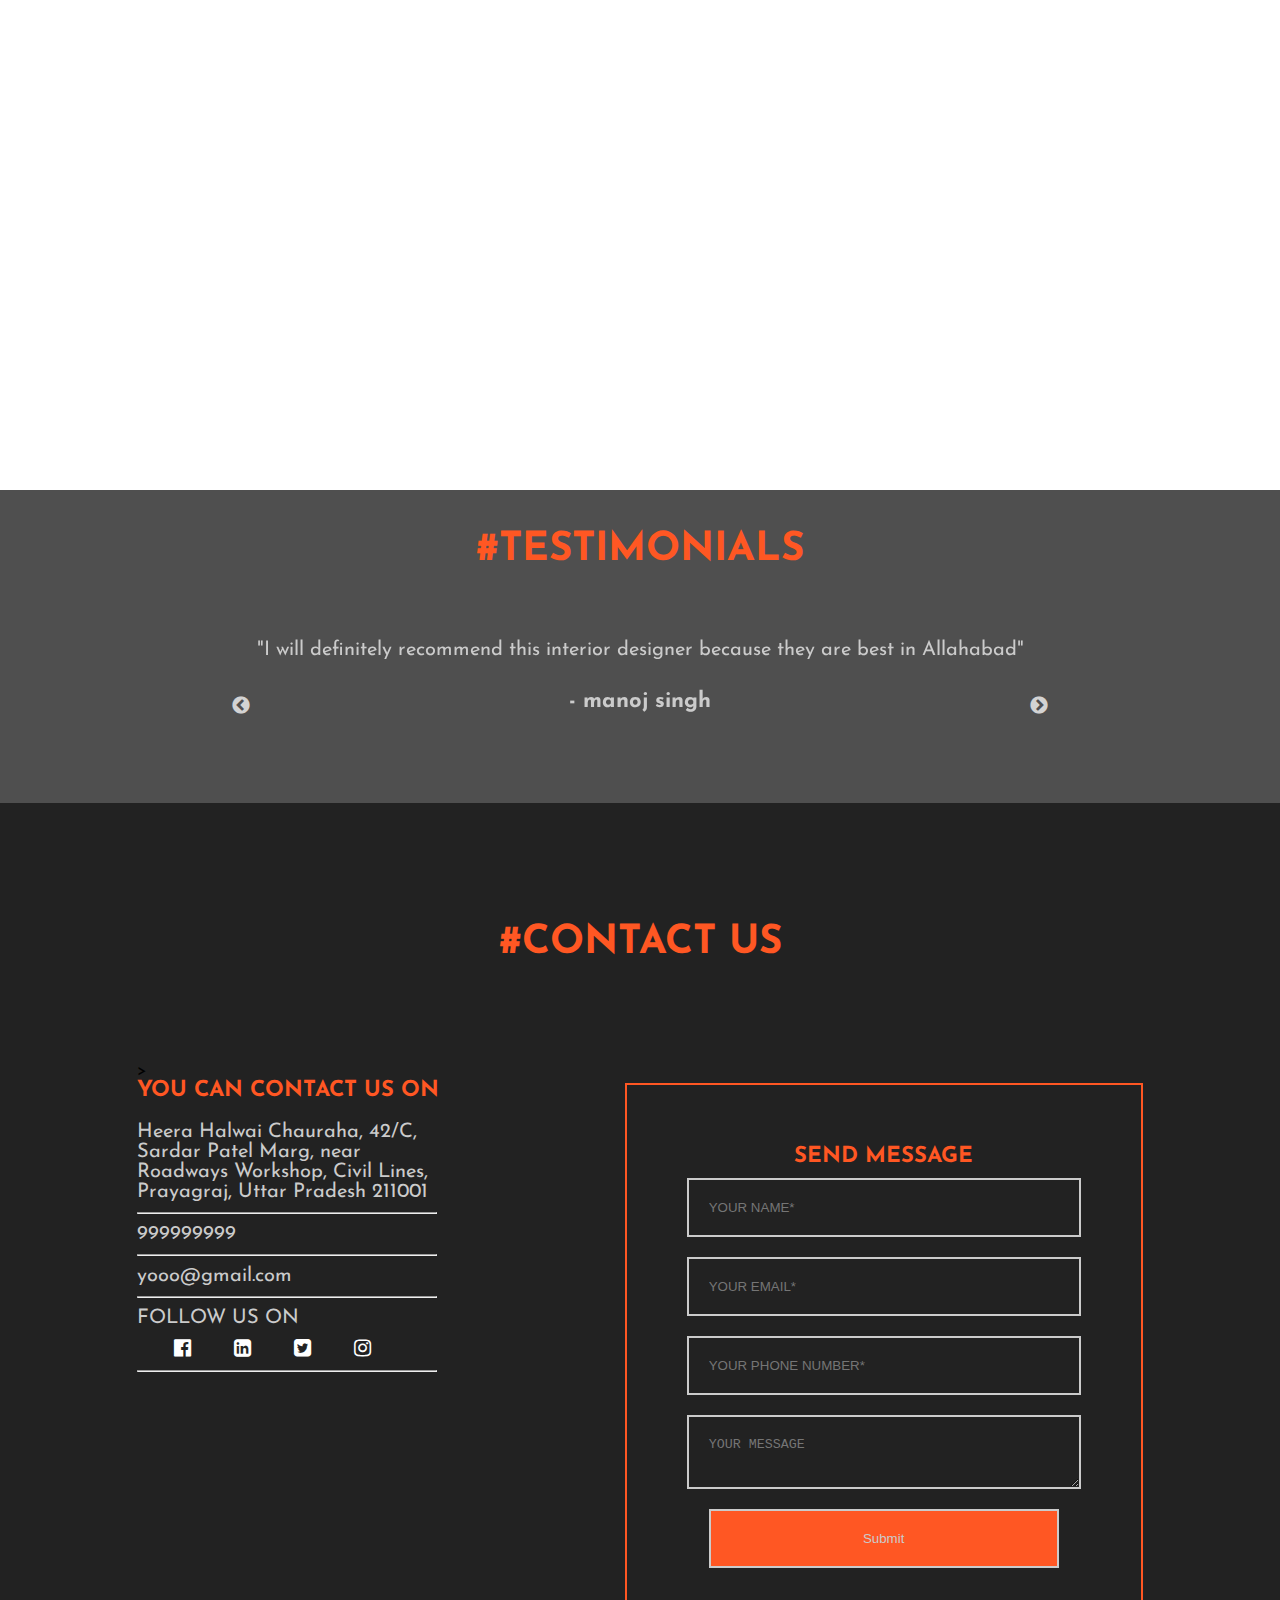
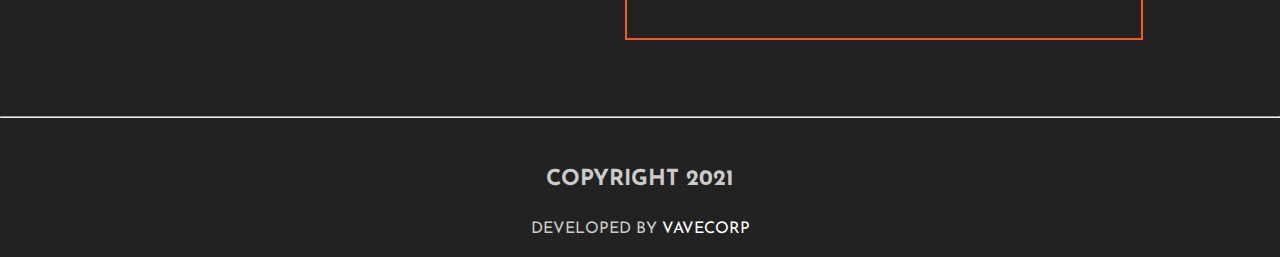
==== commit 8d2e0d66: "Update index.html" ====
--- a/index.html
+++ b/index.html
@@ -25,11 +25,11 @@
     <link href="https://fonts.googleapis.com/css2?family=Gochi+Hand&display=swap" rel="stylesheet">
     <link href="https://fonts.googleapis.com/css2?family=Raleway:wght@100&display=swap" rel="stylesheet">
     <!--  -->
-    <link rel="stylesheet" href="/slick/slick.css">
-    <link rel="stylesheet" href="/slick/slick-theme.css">
-    <link rel="stylesheet" href="./css/utility.css">
-    <link rel="stylesheet" href="/css/style.css">
-    <link rel="stylesheet" href="./css/mobile.css">
+    <link rel="stylesheet" href="slick/slick.css">
+    <link rel="stylesheet" href="slick/slick-theme.css">
+    <link rel="stylesheet" href="css/utility.css">
+    <link rel="stylesheet" href="css/style.css">
+    <link rel="stylesheet" href="css/mobile.css">
     <title>Creative Space Interior Designer and Decorator, Best Intirior Designer In Prayagraj </title>
 </head>
 
@@ -288,6 +288,11 @@
                     </div>
                 </div>
             </div>
+            
+            <div class="gallary-cta">
+                <button><a href="gallary.html"> SEE MORE</a></button>
+      
+            </div>
         </div>
 
         <!-- *****************************************testimonials******************************************************-->
@@ -420,8 +425,8 @@
 </body>
 
 <script src="https://ajax.googleapis.com/ajax/libs/jquery/3.5.1/jquery.min.js"></script>
-<script src="./js/main.js"></script>
-<script src="./slick/slick.min.js"></script>
-
-
-</html>+<script src="js/main.js"></script>
+<script src="slick/slick.min.js"></script>
+
+
+</html>
--- a/css/mobile.css
+++ b/css/mobile.css
@@ -125,7 +125,7 @@
     height: 300px;
     padding: 20px;
     text-align: left;
-    text-shadow: 0px 0px 5px black;
+/*     text-shadow: 0px 0px 5px black; */
 }
 /* .hero-text h1{
     margin: 20px 0px;
@@ -268,7 +268,7 @@
     }
     .portfolio h2{
         text-align: center;
-        text-shadow: 0px 0px 2px var(--primary-color);
+/*         text-shadow: 0px 0px 2px var(--primary-color); */
     }
     
     .portfolio-content{
